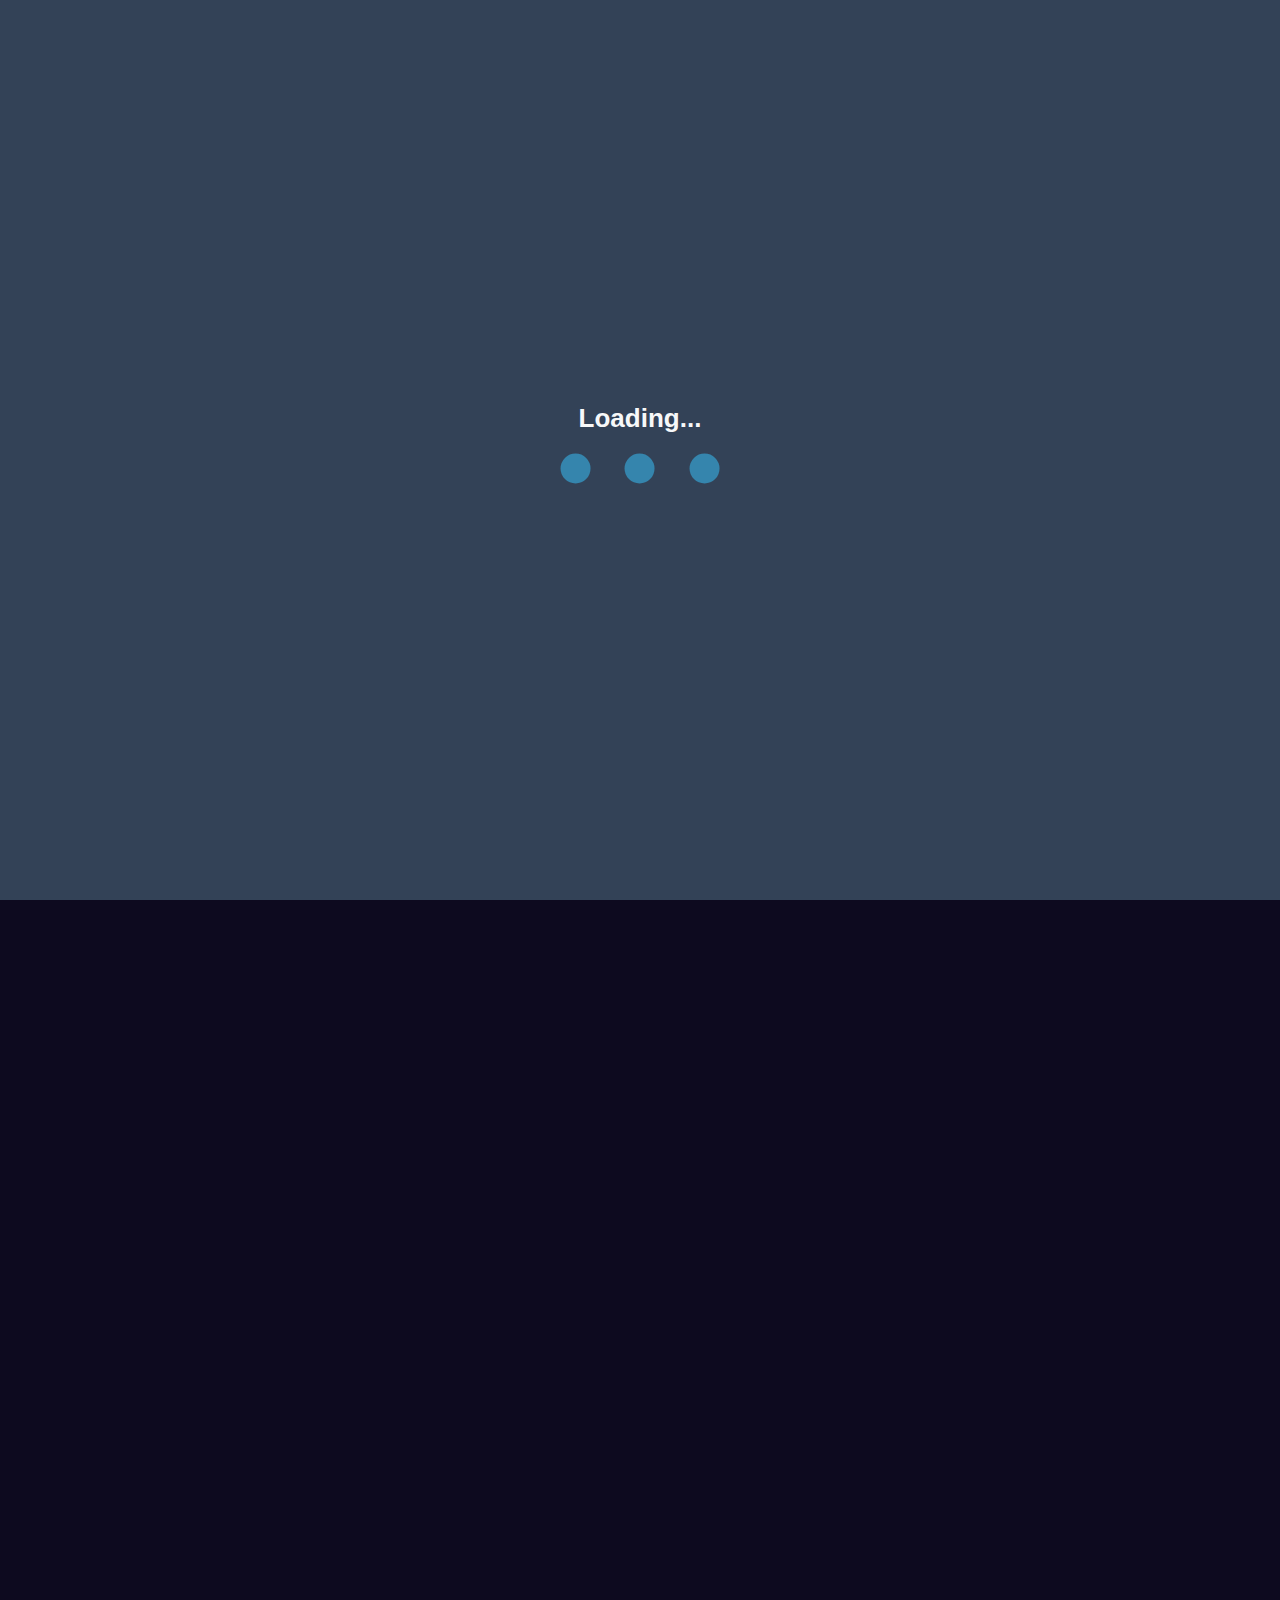
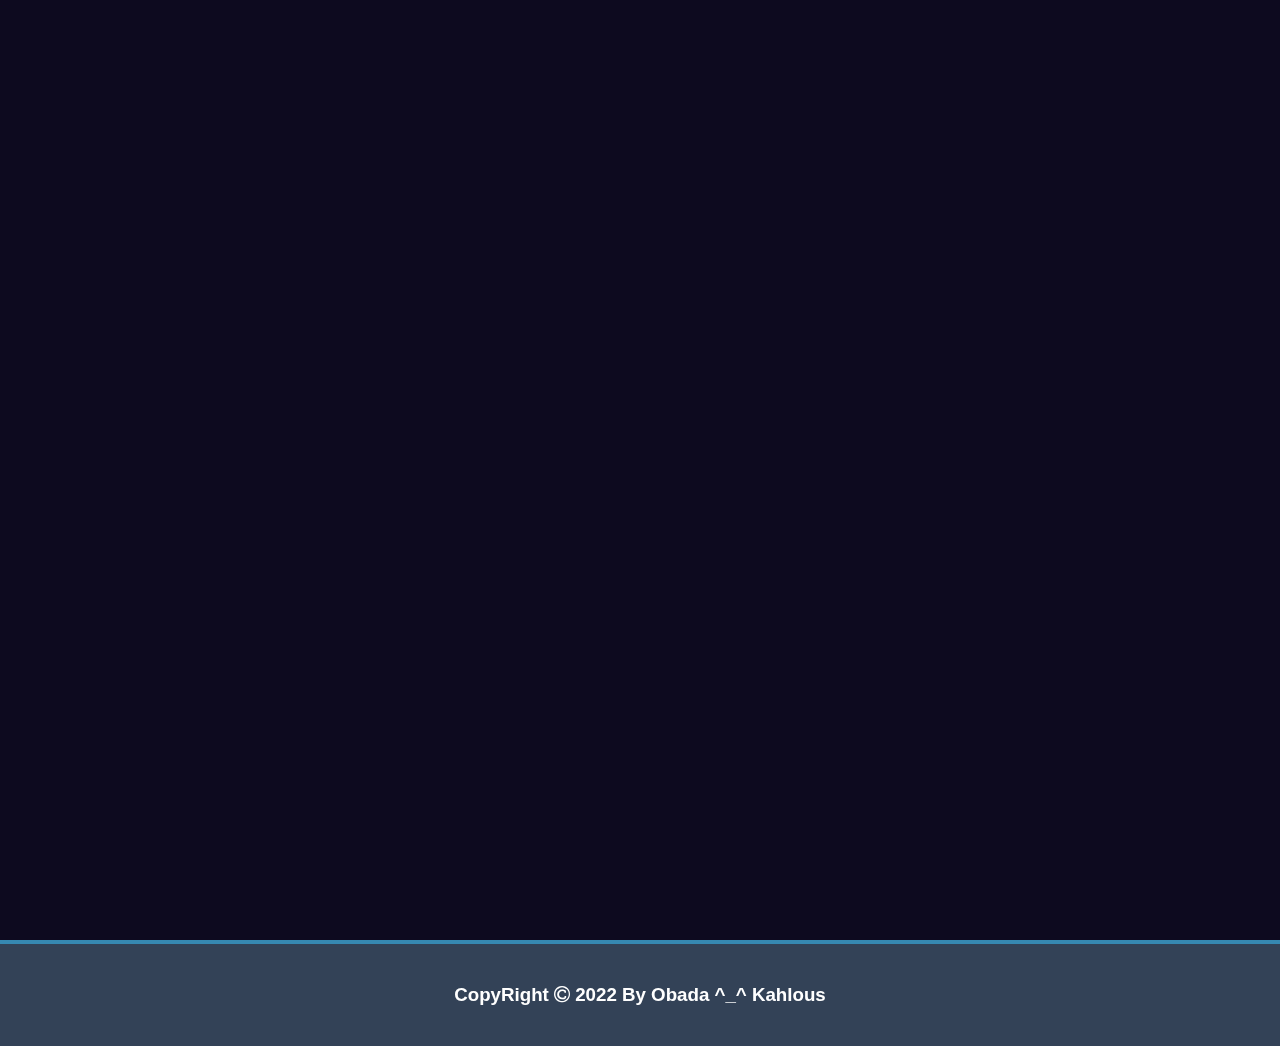
==== index.html @ a0dc9b6d "protofilio" ====
<!DOCTYPE html>
<html lang="en">

<head>
    <meta charset="UTF-8">
    <meta http-equiv="X-UA-Compatible" content="IE=edge">
    <meta name="viewport" content="width=device-width, initial-scale=1.0">
    <title> Portfolio </title>

    <link href="https://unpkg.com/aos@2.3.1/dist/aos.css" rel="stylesheet">
    <link rel="stylesheet" href="https://cdnjs.cloudflare.com/ajax/libs/font-awesome/4.7.0/css/font-awesome.min.css">
    <link rel="stylesheet" href="font-awesome-4.7.0/css/font-awesome.min.css">
    <link rel="preconnect" href="https://fonts.googleapis.com">
    <link rel="stylesheet" href="css/style.css">
</head>

<body>

    <header>


        <div class="logo">
            <h3> <a href="#"> Portofile </a> </h3>
        </div>
        <nav class="navbar">
            <input type="checkbox" id="nav">
            <label for="nav">
                <i class="fa fa-align-left"></i>
            </label>
            <ul>
                <li class="active">
                    <a href="#aboutme"> About Me </a>
                </li>
                <li>
                    <a href="#skills"> Skilles </a>
                </li>
                <li>
                    <a href="#Services"> My Services </a>
                </li>
                <li>
                    <a href="#mywork"> My Work </a>
                </li>
                <li>
                    <a href="#contact"> Contact </a>
                </li>
            </ul>
        </nav>

        <a href="#" class="cv"> Download CV </a>



    </header>

    <!--------------------------- start section About ME  ------------------------------->


    <section class="first-section" id="aboutme">
        <div class="first flex-box">
            <div class="left">
                <div class="img" data-aos="zoom-in" data-aos-duration="7500">
                    <img src="img/obada.jpg" alt="">
                </div>
                <div class="info">
                    <h3> Obada Kahlous </h3>
                    <p> Front-End Developer </p>
                    <p class="social"> Follow Me : </p>
                    <nav>
                        <ul>
                            <li><a href="#"> <i class="fa fa-facebook"></i> </a></li>
                            <li><a href="#"> <i class="fa fa-whatsapp"></i> </a></li>
                            <li><a href="#"> <i class="fa fa-github"></i> </a></li>
                            <li><a href="#"> <i class="fa fa-codepen"></i> </a></li>
                        </ul>
                    </nav>
                    <a href="#" class="cv" data-aos="zoom-in" data-aos-duration="1500"> Download CV </a>
                </div>

            </div>

            <div class="center" id="center">

                <h3 data-aos="zoom-in" data-aos-duration="1500"> Who I Am </h3>
                <span class="sp" data-aos="zoom-in" data-aos-duration="1500"></span>
                <p class="p-1" data-aos="fade-up" data-aos-duration="1500" data-aos-offset="150"> Hello, Iam Obada
                    KAhlous, Working As Front-End Developer Based On Beirut, I Have Amazing Experience In Front-End
                    Development And Website Creation... </p>
                <p class="p-2" data-aos="fade-up" data-aos-duration="1500" data-aos-offset="150"> <span> <i
                            class="fa fa-phone"></i> Phone : </span>  0997741497 </p>
                <p class="p-2" data-aos="fade-up" data-aos-duration="1500" data-aos-offset="150"> <span> <i
                            class="fa fa-envelope"></i> Email : </span> <a
                        href="https//Kahlousobada@gmail.com">Kahlousobada@gmail.com</a></p>
                <p class="p-2" data-aos="fade-up" data-aos-duration="1500" data-aos-offset="150"> <span> <i
                            class="fa fa-address-book"></i> Address : </span> Damascus / Kafarsusa </p>
                <p class="p-2" data-aos="fade-up" data-aos-duration="1500" data-aos-offset="150"> <span> <i
                            class="fa fa-users"></i>Freelancer : </span> Khamsat , Nafzle </p>

            </div>
            <!-- 
            <div class="right" id="right">
                <img src="img/undraw_Design_notes_re_eklr.svg" alt="">
            </div> -->

        </div>

    </section>

    <!--------------------------- end section About me  ------------------------------->




    <!--------------------------- Start  section skills  ------------------------------->


    <section class="wrapper-skills" id="skills">
        <h2 data-aos="zoom-in" data-aos-duration="1500" data-aos-offset="200">My Skills </h2>
        <div class="container">

            <div class="my-skills"  data-aos="fade-up" data-aos-duration="1500" data-aos-offset="300">

                <div class="skills">
                    <div class="details">
                        <span>HTML</span>
                        <span>90%</span>
                    </div>
                    <div class="bar">
                        <div class="progress" style="width : 0" data-width="90%"></div>
                    </div>
                </div>
                <div class="skills">
                    <div class="details">
                        <span>CSS</span>
                        <span>90%</span>
                    </div>
                    <div class="bar">
                        <div class="progress" style="width : 0"  data-width="90%"></div>
                    </div>
                </div>

                <div class="skills">
                    <div class="details">
                        <span>SASS</span>
                        <span>70%</span>
                    </div>
                    <div class="bar">
                        <div class="progress" style="width : 0"  data-width="70%"></div>
                    </div>
                </div>

                <div class="skills">
                    <div class="details">
                        <span>Javascript</span>
                        <span>40%</span>
                    </div>
                    <div class="bar">
                        <div class="progress" style="width : 0"  data-width="40%"></div>
                    </div>
                </div>
                <!-- data-aos="fade-up" data-aos-duration="1500" data-aos-offset="300" -->
                <div class="skills" >
                    <div class="details">
                        <span>jQuery</span>
                        <span>30%</span>
                    </div>
                    <div class="bar">
                        <div class="progress" style="width : 0"  data-width="30%"></div>
                    </div>
                </div>


                <div class="skills">
                    <div class="details">
                        <span>Git/GitHub</span>
                        <span>50%</span>
                    </div>
                    <div class="bar">
                        <div class="progress" style="width : 0"  data-width="50%"></div>
                    </div>
                </div>


            </div>

            <div class="image" data-aos="fade-up" data-aos-duration="1500" data-aos-offset="200">
                <img src="img/undraw_Design_notes_re_eklr.svg" alt="">
            </div>

        </div>
    </section>

    <!--------------------------- end section skills  ------------------------------->

    <!--------------------------- START section my services  ------------------------------->

    <section class="My-services" id="Services">
        <div class="text" data-aos="zoom-in" data-aos-duration="1500" data-aos-offset="200">
            <h2> My Services </h2>
            <span> What Can I Dd </span>
        </div>
        <div class="container">

            <div class="service left" data-aos="fade-up" data-aos-duration="1500" data-aos-offset="200">
                <div class="icon">
                    <i class="fa fa-compress"></i>
                </div>
                <h3> Responsev Designes </h3>
                <p>Build fast and responsive websites on all pages </p>
            </div>

            <div class="service center" data-aos="fade-up" data-aos-duration="1500" data-aos-offset="250">
                <div class="icon">
                    <i class="fa fa-bicycle"></i>
                </div>
                <h3> Speed Work </h3>
                <p>Speed in building all kinds of websites veritatis? </p>
            </div>


            <div class="service right" data-aos="fade-up" data-aos-duration="1500" data-aos-offset="300">
                <div class="icon">
                    <i class="fa fa-code"></i>
                </div>
                <h3> Clean Code </h3>
                <p>Building the website using clean codes and a distinctive arrangement</p>
            </div>


        </div>
    </section>



    <!--------------------------- End section my services  ------------------------------->




    <!--------------------------- start section my portfolio  ------------------------------->


    <section class="my-portfolio" id="mywork">

        <h2 data-aos="zoom-in" data-aos-duration="1500" data-aos-offset="200"> My Portfolio </h2>

        <nav data-aos="zoom-in" data-aos-duration="1500" data-aos-offset="200">
            <ul>
                <li class="active"> All </li>
                <li> UI/UX </li>
                <li> Web Designer </li>
                <li> Obada </li>
            </ul>
        </nav>

        <div class="container">

            
            <div class="work" data-aos="fade-up" data-aos-duration="1500" data-aos-offset="200">
                <a href="https://obadaa-kahlous.github.io/Anime-Club/">
                    <img src="img/anime-project.png" alt="">
                </a>
            </div>

            <div class="work" data-aos="fade-up" data-aos-duration="1500" data-aos-offset="200">

            </div>

            <div class="work" data-aos="fade-up" data-aos-duration="1500" data-aos-offset="200">

            </div>

            <div class="work" data-aos="fade-up" data-aos-duration="1500" data-aos-offset="200">

            </div>

            <div class="work" data-aos="fade-up" data-aos-duration="1500" data-aos-offset="300">

            </div>

            <div class="work" data-aos="fade-up" data-aos-duration="1500" data-aos-offset="300">

            </div>

            <div class="work" data-aos="fade-up" data-aos-duration="1500" data-aos-offset="300">

            </div>

            <div class="work" data-aos="fade-up" data-aos-duration="1500" data-aos-offset="300">

            </div>

        </div>

    </section>



    <!--------------------------- End section my portfolio  ------------------------------->



    <!--------------------------- Start section Contact Wthi Me  ------------------------------->

    <!-- <section class="contact" id="contact">
        <h2 data-aos="zoom-in" data-aos-duration="1000" data-aos-offset="300"> Send Masseage For Me </h2>
        <div class="container">

            <div class="form">
                <form action="">
                    <div class="input" data-aos="fade-up" data-aos-duration="1500" data-aos-offset="100">
                        <label for="text"> Your Name </label>
                        <input type="text" id="text" name="text" placeholder="Your Name">
                    </div>

                    <div class="input" data-aos="fade-up" data-aos-duration="1500" data-aos-offset="150">
                        <label for="email"> Your Email </label>
                        <input type="email" id="email" name="email" placeholder="Your Email">
                    </div>

                    <div class="input" data-aos="fade-up" data-aos-duration="1500" data-aos-offset="150">
                        <label for="Subject"> Subject </label>
                        <input type="Subject" id="Subject" name="Subject" placeholder="Your Subject">
                    </div>

                    <button type="button"> Send </button>
                </form>

            </div>

            <div class="textarea" data-aos="fade-up" data-aos-duration="1500" data-aos-offset="300">
                <img src="img/undraw_contact_us_15o2 (2).svg" alt="">
                <div class="input">
                    <label for="message">Message</label>
                    <textarea name="" id="" cols="30" rows="15" placeholder="Your Sbuject"></textarea>
                </div>

            </div>

        </div>

    </section> -->


    <!--------------------------- End section Contact Wthi Me  ------------------------------->


    <div id="buttom-up">
        <i class="fa fa-arrow-circle-up"></i>
    </div>


    <section class="loading-overlay">
        <div class="spinner">
            <h3> Loading... </h3> 
            <div class="one"></div>
            <div class="tow"></div>
            <div class="three"></div>
        </div>
    </section>



    <footer>
        <h3> CopyRight <i class="fa fa-copyright"></i> 2022 By Obada ^_^ Kahlous </h3>
    </footer>



    
    <script src="https://unpkg.com/aos@2.3.1/dist/aos.js"></script> 
    <script src="https://ajax.googleapis.com/ajax/libs/jquery/3.5.1/jquery.min.js"></script>
    <script src="js/javascript.js"></script>
    <script>
        AOS.init();
    </script>
</body>

</html>
---- css/style.css ----
:root{
    --bgcolor : #0d0a1f;
    --hcolor : #fff;
    --textcolor : #ddd; 
    --white : #fff;
    --navcolor : #334257;
    --bluecolor :#3688b1;
}
*{
    padding: 0;
    margin: 0;
    box-sizing: border-box;
    font-family: 'Poppins', sans-serif;
}
body{
    background-color: var(--bgcolor);
    /* overflow: hidden; */
}
li,ol{
    list-style: none;
}

a{
    text-decoration: none;
}
button{
    border: none;
    cursor: pointer;
}
button:focus{
    outline: none;
}
input:focus{
    outline: none;
}
textarea:focus{
    outline: none;
}
input[type="checkbox"]{
    display: none;
}
h2{
    text-align: center;
    font-size: 40px;
    font-weight: 700;
    font-family: serif;
    color: var(--white);
    margin: 20px auto;
}

@media (max-width : 767px){
    h2{
        font-size: 26px;
    }
}
/************************************ Start header navbar ***********************************/

header{
    width: 100%;
    background-color: #333;
    height: 70px;
    display: flex;
    justify-content: space-between;
    align-items: center;
    background-color: var(--navcolor);
    border-bottom:4px solid var(--bluecolor) ;
    position: fixed;
    top: 0;
    left: 0;
    z-index: 999;

}
header .logo h3{
    color: #fff;
    font-size: 26px;
    line-height: 70px;
    margin-left: 25px;
}
header .logo h3 a{
    color: #fff;
}
header nav ul{
    display: inline-block;
}
header nav ul li{
    display: inline-block;
    line-height: 70px;
    margin-right: 40px;
    font-size: 18px;
    position: relative;
}
header nav ul li.active::before{
    content: "";
    position: absolute;
    width: 105%;
    height: 3px;
    bottom: 20px;
    left: -3px;
    background-color: var(--bluecolor);
    transition: 0.4s;
    z-index: 2;
}

header nav ul li::before{
    content: "";
    position: absolute;
    width: 0;
    height: 3px;
    bottom: 20px;
    left: -3px;
    background-color: var(--bluecolor);
    transition: 0.4s;
}
header nav ul li:hover:before{
    width: 105%;
}
header nav ul li a{
    color: var(--white);
}
header a.cv{
    margin-right: 20px;
    border-radius: 5px;
    font-size: 18px;
    color: var(--white);
    padding: 10px 15px;
    transition: 0.6s ease;
    background: #548CA8;

}
header a.cv:hover{
    background: #548CA8;
    box-shadow: 0 0 30px #548CA8 , 0 0 60px #548CA8 , 0 0 60px #548CA8;
}

label{
    display: none;
}

@media (max-width : 1024px){
    header{
        display: flex;
        flex-direction: column;
        align-items: flex-start;
    }
    /* header .navbar{
        width: 100%;
        transform: translateX(-100%);
        transition: 0.4s ease-in-out;
    } */
    header nav ul{
        position: fixed;
        width: 300px;
        height: 100%;
        background-color: #121221;
        top: 70px;
        left: -100%;
        text-align: center;
        transition: all 0.5s;
        z-index:2;
    }
    header nav ul li{
        display: block;
    }
    header nav ul li.active::before{
        content: "";
        position: absolute;
        width: 100px;
        height: 3px;
        bottom: 20px;
        left: 30%;
        background-color: var(--bluecolor);
        transition: 0.4s;
    }
    header nav ul li::before{
        content: "";
        position: absolute;
        width: 0;
        height: 3px;
        bottom: 20px;
        left: 30%;
        background-color: var(--bluecolor);
        transition: 0.4s;
    }
    header nav ul li:hover:before{
        width: 100px;
    }
    header nav ul li a{
        color: #fff;
    }
    header a.cv{
        display: none;
    }
    header nav label{
        display: block;
        position: absolute;
        top: 20px;
        right: 20px;
        font-size: 24px;
        color: var(--white);
        cursor: pointer;
    }
    #nav:checked ~ ul{
        left: 0;
    }
}
/************************************ End header navbar ***********************************/


/************************************ start first-section ***********************************/

.first-section .first.flex-box{
    width: 100%;
    display: flex;
    justify-content: space-around;
    background-color: var(--bgcolor);
}


/* start first-section first */
.first-section .first.flex-box .left{
    width: 30%;
    padding: 20px;
    display: flex;
    flex-direction: column;
    align-items: center;
    justify-content: center;
    text-align: center;
    border-right: 1px solid var(--bluecolor);
    margin-top: 100px;
}
.first-section .first.flex-box .left img{
    width: 240px;
    height: 240px;
    border-radius: 50%;
    border: 5px solid var(--bluecolor);
}
.first-section .first.flex-box .left h3{
    color: var(--hcolor);
    font-weight: 600;
    margin-top: 15px;
    margin-bottom: 10px;
    font-size: 26px;
}
.first-section .first.flex-box .left p{
    color: var(--hcolor);
    font-weight: 600;
    margin-top: -10px;
    margin-bottom: 10px;
    font-size: 18px;
}
.first-section .first.flex-box .left p.social{
    color: var(--textcolor);
    margin-top: 20px;
    margin-bottom: 10px;
    font-size: 18px;
}

.first-section .first.flex-box .left ul{
    display: inline-block;
}
.first-section .first.flex-box .left ul li{
    display: inline-block;
    font-size: 16px;
    margin: 5px;
    width: 30px;
    height: 30px;
    text-align: center;
    line-height: 30px;
    border-radius: 50%;
    background-color: var(--bluecolor);
}

.first-section .first.flex-box .left ul li a{
    color: var(--white);
}


.first-section .first.flex-box .left .cv{
    display: none;
    margin-top: 20px;
    border-radius: 5px;
    font-size: 16px;
    color: var(--white);
    padding: 10px 10px;
    font-weight: bold;
    font-size: 20px;
    background-color : rgba(54, 136, 177,0.6);;
    transition: 0.4s ease;
    text-align: center;
}
.first-section .first.flex-box .left .cv:hover{
    background: #548CA8;
    box-shadow: 0 0 40px #548CA8 , 0 0 60px #548CA8 , 0 0 80px #548CA8;
}


/* start first-section center */

.first-section .first.flex-box .center{
    width: 70%; 
    padding: 20px;
    display: flex;
    flex-direction: column;
    justify-content: center;
    margin-top: 100px;
}
.first-section .first.flex-box .center h3{
    color: var(--hcolor);
    font-weight: bold;
    margin:10px 0 30px 0;
    padding: 5px;
    font-size: 40px;
    width: fit-content;
    border-bottom: 1px solid var(--bluecolor);
}
.first-section .first.flex-box .center span.sp{
    width: 50px;
    height: 10px;
    background-color: var(--bluecolor);
    border-radius: 10px;
    margin-top: -35px;
    margin-left: 65px;
}
.first-section .first.flex-box .center p.p-1{
   color: var(--textcolor);
   margin: 2em 0;
   padding: 5px;
   line-height: 2;
   letter-spacing: 1px;
   width: 80%;
}

.first-section .first.flex-box .center p.p-2{
    color: var(--textcolor);
    padding: 5px;
    letter-spacing: 1px;
    margin-bottom: 20px;
}
.first-section .first.flex-box .center p.p-2 i{
    color: var(--bluecolor);
    margin-right: 10px;
}
.first-section .first.flex-box .center p.p-2 span{
    font-weight: bold;
    color: var(--textcolor);
}
.first-section .first.flex-box .center p.p-2 a{
    font-weight: bold;
    color: var(--textcolor);
}


/* start media for About me  */

@media (max-width: 767px){
    .first-section .first.flex-box{
        display: flex;
        flex-direction: column;
        justify-content: left;
        margin-top: 70px;
        padding: 0;
    }
    .first-section .first.flex-box .left{
        width: 100%;
        display: flex;
        flex-direction: column;
        margin-top: 0;
        border-right: none;
    }
    .first-section .first.flex-box .left .cv{
        display: block;
    }
    .first-section .first.flex-box .center{
        width: 100%;
        margin-top: 0;
    }
    .first-section .first.flex-box .center p.p-1{
        width: 100%;
    }
    
}

@media(min-width : 768px){
    .first-section .first.flex-box{
        display: flex;
        justify-content: space-between;
        flex-wrap: wrap;
        margin-top: 50px;

    }
    .first-section .first.flex-box .left{
        width: 50%;
        border-bottom: 1px solid var(--bluecolor);
        margin-top: 0;
    }
    .first-section .first.flex-box .left .cv{
        display: block;
    }
    .first-section .first.flex-box .center{
        width: 50%;
        border-bottom: 1px solid var(--bluecolor);
        margin-top: 0;
    }
    .first-section .first.flex-box .center p.p-1{
        width: 100%;
    }
}
@media(min-width : 1024px){
    .first-section .first.flex-box{
        display: flex;
        justify-content: space-between;
        margin-top: 10px;

    }
    .first-section .first.flex-box .left{
        width: 40%;
        border-bottom: none;
        margin-top: 100px;
    }
    .first-section .first.flex-box .left .cv{
        display: none;
    }
    .first-section .first.flex-box .center{
        width: 60%;
        border-bottom: none;
        margin-top: 100px;
    }
    .first-section .first.flex-box .center p.p-1{
        width: 80%;
    }
    
}

/************************************ end first-section ************************************/


/************************************ Start   skilles **********************************************/

.wrapper-skills{
    width: 100%;
    padding: 20px;
    z-index: -1;
}
.wrapper-skills .container{
    padding: 40px;
    display: flex;
    justify-content: space-between;
    align-items: center;
}
.wrapper-skills .container .my-skills{
    width: 60%;
}
.wrapper-skills .container .my-skills .skills{
    margin-top: 30px;
    margin-bottom: 30px;
}
.wrapper-skills .container .my-skills .skills .details{
    width: 100%;
    color: var(--white);
    display: flex;  
    justify-content: space-between;
    margin-bottom: 10px;
}
.wrapper-skills .container .my-skills .skills .bar{
    border: 2px solid var(--bluecolor);
    border-radius: 20px;
}
.wrapper-skills .container .my-skills .skills .bar div.progress{
    height: 9px;
    border-radius: 10px;
    background-color: var(--bluecolor);
    transition: all 2s ease-in-out;
}
.wrapper-skills .container .image{
    width: 35%;
}
.wrapper-skills .container .image img{
    width: 100%;
}
@media (max-width: 868px){
    .wrapper-skills .container{
        display: flex;
        flex-direction: column;
        align-items: center;
        padding: 0;
    }
    .wrapper-skills .container .my-skills{
        width: 100%;
    }
    .wrapper-skills .container .image{
        width: 80%;
    }
}

/************************************ End skilles **********************************************/



/************************************ Start my services **********************************************/
.My-services{
    margin-top: 30px;
    width: 100%;
}
.My-services div.text{
    position: relative;
    margin: 20px auto;
    z-index: -1;
    margin-top: 30px;
}
.My-services div.text span {
    width: 150px;
    background-color : rgba(54, 136, 177,0.6);
    color: #fff;
    text-align: center;
    border-radius: 6px;
    position: absolute;
    z-index: 1;
    bottom: 105%;
    left: 50%;
    font-size: 16px;
    font-weight: 600;
}
  
.My-services div.text span::after {
    content: " ";
    position: absolute;
    top: 100%; /* At the bottom of the tooltip */
    left: 20%;
    margin-left: -5px;
    border-width: 5px;
    border-style: solid;
    border-color: rgba(54, 136, 177,0.6) transparent transparent transparent;
}
.My-services .container{
    display: flex;
    flex-wrap: wrap;
    justify-content: center;
    padding: 40px;
}
.My-services span{
    width: 120px;
    background-color: var(--bluecolor);
    color: #fff;
    text-align: center;
    border-radius: 6px;
    padding: 5px 0;
    position: absolute;
    z-index: 1;
    bottom: 150%;
    left: 50%;
    margin-left: -60px;
}
.My-services .container .service{
    position: relative;
    z-index: 1;
    max-width: 30%;
    margin: 10px;
    padding: 20px;
    background-color: var(--navcolor);
    color: #fff;
    text-align: center;
    font-family: serif;
    cursor: pointer;
}
.My-services .container .service::before {
    content: "";
    position: absolute;
    bottom: 0;
    left: 0;
    width: 4px;
    height: 0%;
    background-color: var(--bluecolor);
    transition: all 0.7s ease-in-out;
}
.My-services .container .service:hover:before{
    height: 100%;
}
.My-services .container .service::after {
    content: "";
    position: absolute;
    top: 0;
    right: 0;
    width: 4px;
    height: 0%;
    background-color: var(--bluecolor);
    transition: all 0.6s ease-in-out;
}
.My-services .container .service:hover:after{
    height: 100%;
}
.My-services .container .service .icon{
    display: block;
    width: 70px;
    height: 70px;
    border: 3px solid var(--bluecolor);
    text-align: center;
    margin: 25px auto;
    transition: 0.4s linear;
    border-radius: 50%;
    z-index: -1;
}
.My-services .container .service:hover{
    transform: translateY(-10px);
}
.My-services .container .service:hover .icon{
    background-color: var(--bluecolor);
    color: var(--white);
}
.My-services .container .service i{
    line-height: 70px;
    font-size: 26px;
}

.My-services .container .service h3{
    font-size: 30px;
    color: var(--white);
    margin-bottom: 20px;
}
.My-services .container .service p{
    letter-spacing: 1px;
    font-size: 18px;
    margin-bottom: 20px;
}
@media (max-width : 767px){
    .My-services .container{
        padding: 0;
    }
    .My-services .container .service{
        max-width: 90% ;
    }
    .My-services div.text span {
        width: 120px;
    }
}
@media (min-width : 768px){
    .My-services .container .service{
        max-width: 45%;
    }
    .My-services .container .service.right{
        max-width: 93%;
    }
}
@media (min-width : 1024px){
    .My-services .container .service{
        max-width: 30%;
    }
    .My-services .container .service.right{
        max-width: 30%;
    }
}
/************************************ End my services **********************************************/


/************************************ Start my Portfolio **********************************************/
.my-portfolio{
    margin-top: 40px;
    padding: 70px 0;
}
.my-portfolio nav{
    display: flex;
    justify-content: center;
    align-items: center;
}
.my-portfolio nav ul{
    display: inline-block;
    margin-bottom: 40px;
}
.my-portfolio nav ul li{
    display: inline-block;
    margin: 20px;
    margin-right: 10px;
    border: 1px solid var(--bluecolor);
    font-size: 18px;
    font-weight: 600;
    border-radius: 5px;
    cursor: pointer;
    transition: 0.4s ease-in;
    color: #fff;
    letter-spacing: 1px;
}
.my-portfolio nav ul li.active{
    color: #fff;
    padding: 10px 20px;
    background-color : rgba(54, 136, 177,0.6);
}
.my-portfolio nav ul li:hover{
    color: #fff;
    background-color : rgba(54, 136, 177,0.6);
}
.my-portfolio nav ul li a{
    color: #fff;
}

.my-portfolio .container{
    display: flex;
    flex-wrap: wrap;
    justify-content: center;
    padding: 40px;
}

.my-portfolio .container .work{
    margin: 10px;
    height: 200px;
    background-color: var(--navcolor);
    overflow: hidden;
    cursor: pointer;
    transition: all 0.6s ease-in-out;
}
.my-portfolio .container .work img{
   width: 100%;
   height: 100%;
   transition: all 0.6s ease-in-out;

}
.my-portfolio .container .work:hover img{
    transform: scale(1.05) rotate(2deg);
}
.my-portfolio .container .work:hover{
    transform: translateY(-10px);
}

@media (max-width : 1024px){
    .my-portfolio nav ul li{
        display: inline-block;
        margin: 5px;
        padding: 8px 10px;
    }
    .my-portfolio .container{
        display: flex;
        flex-wrap: wrap;
        justify-content: center;
        padding: 0;
    }
    .my-portfolio .container .work{
        width: calc((100% / 3) - 40px);
        margin: 10px;
    }
    
}

@media (max-width : 767px){
    .my-portfolio nav ul li{
        display: inline-block;
        margin: 5px;
        padding: 8px 10px;
    }
    .my-portfolio .container{
        display: flex;
        flex-wrap: wrap;
        justify-content: center;
        padding: 0;
    }
    .my-portfolio .container .work{
        width: 44%;
        margin: 10px;
    }
    
}


@media (min-width : 1025px){
    .my-portfolio nav ul li{
        display: inline-block;
        margin: 5px;
        padding: 10px 20px;
    }
    .my-portfolio .container{
        display: flex;
        flex-wrap: wrap;
        justify-content: center;
        padding: 0;
    }
    .my-portfolio .container .work{
        width: calc((100% / 4) - 40px);
        margin: 10px;
    }
    
}

/************************************ end my Portfolio **********************************************/



/************************************ Start Contact **********************************************/
.contact{
    margin-top: 40px;
    padding: 30px;
}
.contact .container{
    padding: 40px;
    display: flex;
    flex-wrap: wrap;
    justify-content: space-between;
    align-items: center;
    flex-direction: row-reverse;
}
.contact .container .form{
    width: 60%;
    padding: 40px;
}
.contact label{
   display: block;
   color: #fff;
   font-size: 18px;
   margin: 10px auto;
}
.contact .container .form form input{
    padding: 10px;
    margin: 20px auto;
    background-color: var(--navcolor);
    border: none;
    border-bottom: 2px solid var(--bluecolor);
    width: 100%;
    font-size: 18px;
    color: #fff;
    border-radius: 5px;
}

 .contact .container .form form button{
    border-radius: 5px;
    font-size: 20px;
    font-weight: bold;
    letter-spacing: 2px;
    color: var(--white);
    padding: 15px 30px;
    background-color: #548CA8;
    margin-top: 20px;
    transition: 0.4s linear;
    width: 100%;
    text-align: center;
}
.contact .container .form form button:hover{
    background: #548CA8;
    box-shadow: 0 0 40px #548CA8 , 0 0 60px #548CA8 , 0 0 80px #548CA8;
}
.contact .container .textarea{
    width: 40%;
    display: flex;
    justify-content: center;
    align-items: center;
}
.contact .container .textarea textarea{
    width: 100%;
    display: block;
    padding: 20px;
    margin: 20px auto;
    background-color: var(--navcolor);
    border: none;
    border-bottom: 2px solid var(--bluecolor);
    resize: none;
    font-size: 18px;
    color: #fff;
    border-radius: 5px;
}

@media (max-width : 867px){
    .contact .container{
        padding: 0;
        display: flex;
        flex-wrap: wrap;
        flex-direction: column;
    }
    .contact .container .image{
        width: 90%;
        margin-bottom: 20px;
    }
    .contact .container .form{
        width: 100%;
        padding: 0;
        margin-bottom: 30px;
    }
    .contact .container .textarea{
        width: 100%;
        display: flex;
        justify-content: center;
        align-items: center;
    }
}


/************************************ End Contact **********************************************/


/************************************ start footer **********************************************/
footer{
    padding: 40px;
    color: #fff;
    background-color: var(--navcolor);
    display: flex;
    justify-content: center;
    align-items: center;
    border-top: 4px solid var(--bluecolor);
}
@media (max-width: 767px){
    footer{
        font-size: 14px;
    }
}

/************************************ End footer **********************************************/


/************************************ start scrool style and buttonup **********************************************/


#buttom-up{
    position: fixed;
    bottom: 20px;
    right: 20px;
    width: 40px;
    height: 40px;
    border-radius: 50%;
    line-height: 40px;
    font-size: 16px;
    color: var(--white);
    text-align: center;
    border: 1px solid var(--bluecolor);
    display: none;
    cursor: pointer;
    z-index: 999;
}
#buttom-up:hover{
    background-color: var(--bluecolor);
}
/* width */
::-webkit-scrollbar {
    width: 3px;
    height: 30px;
}

/* Track */
::-webkit-scrollbar-track {
    background: #fff;
    border-radius: 5px;
}

/* Handle */
::-webkit-scrollbar-thumb {
    background: var(--bluecolor);
    border-radius: 5px;
}

/************************************ end scrool style and buttonup **********************************************/


/************************************* start loading animate **************************************/

.loading-overlay{
    background: var(--navcolor);
    position: fixed;
    left: 50%;
    top: 50%;
    transform: translate(-50%,-50%);
    color: #fff;
    width: 100%;
    height: 100%;
    z-index: 9999;
}

.loading-overlay .spinner{
    position: fixed;
    left: 50%;
    top: 50%;
    transform: translate(-50%,-50%);
}
.loading-overlay .spinner h3{
    text-align: center;
    margin-bottom: 10px;
    font-size: 26px;
    font-weight: 700;
}
.loading-overlay .spinner div {
    width: 30px;
    height: 30px;
    border-radius: 50%;
    background-color: var(--bluecolor);
    display: inline-block;
    margin: 10px 15px;
    animation: up-down 1s infinite alternate;
}

.loading-overlay .spinner div.tow {
    animation-delay: 0.3s;
}
.loading-overlay .spinner div.three {
    animation-delay: 0.6s;
}
@media (max-width : 767px){
    .loading-overlay .spinner div {
        width: 30px;
        height: 30px;
        margin:10px 15px;
        margin-right: 5px;
    }
}
@keyframes up-down{

    0%{
        opacity: 1;
    }
    100%{
        opacity: 0.5;
        transform:  scale(1.3);
    }
}


/************************************* end loading animate **************************************/
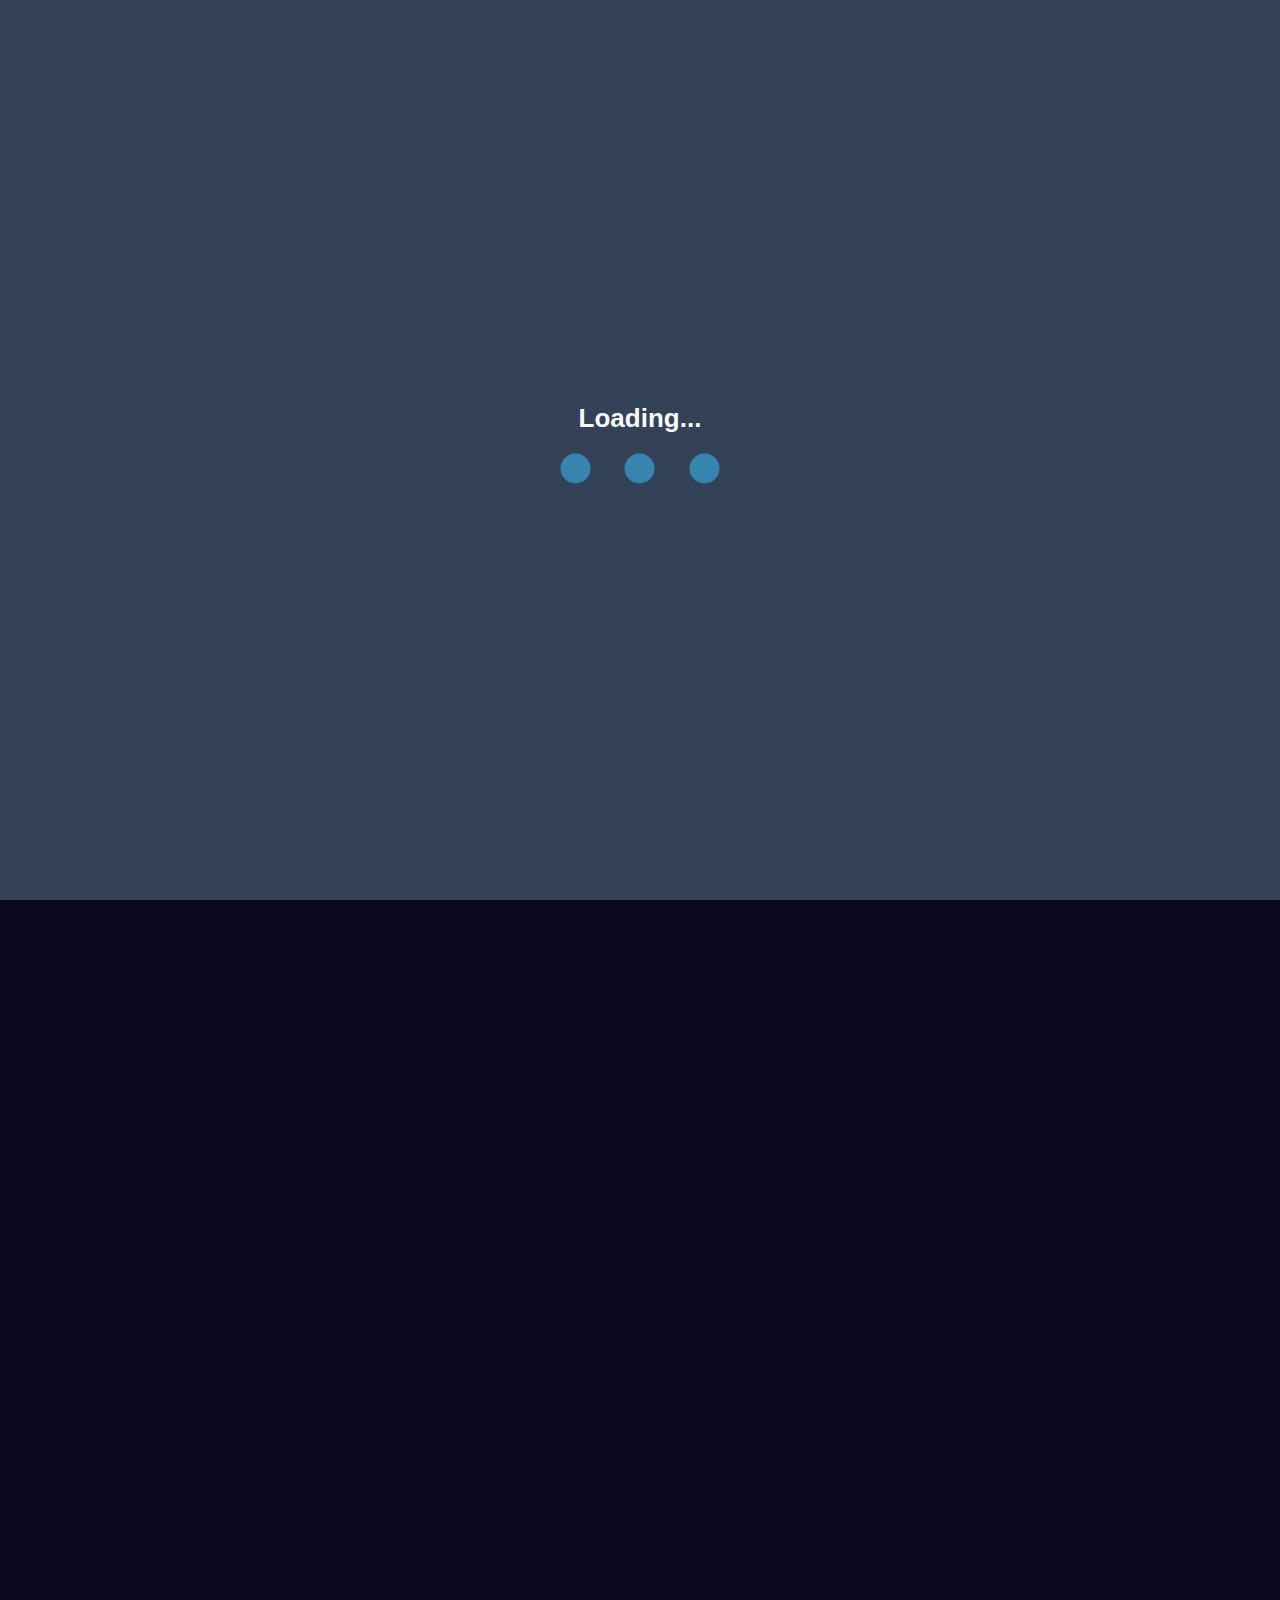
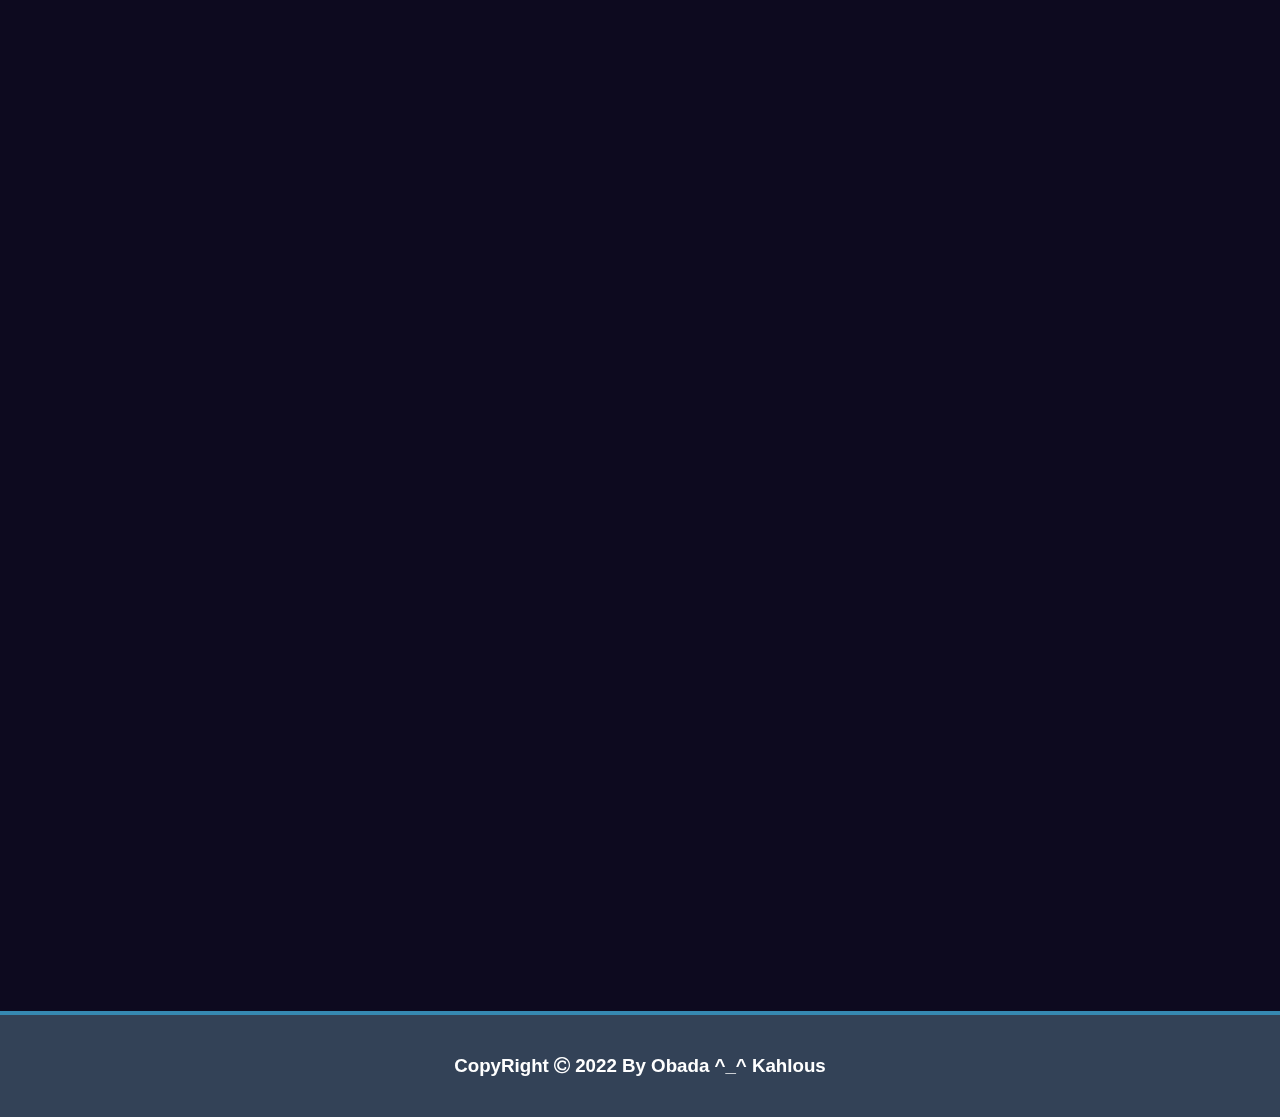
==== commit 634d016d: "spinner" ====
--- a/index.html
+++ b/index.html
@@ -40,9 +40,6 @@
                 <li>
                     <a href="#mywork"> My Work </a>
                 </li>
-                <li>
-                    <a href="#contact"> Contact </a>
-                </li>
             </ul>
         </nav>
 
@@ -58,8 +55,15 @@
     <section class="first-section" id="aboutme">
         <div class="first flex-box">
             <div class="left">
-                <div class="img" data-aos="zoom-in" data-aos-duration="7500">
-                    <img src="img/obada.jpg" alt="">
+                <div class="image" data-aos="zoom-in" data-aos-duration="7500">
+                    <div class="img">
+                        <img src="img/obada.jpg" alt="">
+                    </div>
+                    <div class="lung">
+                        <span class="html"> <i class="fa fa-html5"></i> </span>
+                        <span class="css"> <i class="fa fa-css3"></i> </span>
+                        <span class="react"> <img src="img/react.png" alt=""> </span>
+                    </div>
                 </div>
                 <div class="info">
                     <h3> Obada Kahlous </h3>
@@ -157,7 +161,17 @@
                         <div class="progress" style="width : 0"  data-width="40%"></div>
                     </div>
                 </div>
-                <!-- data-aos="fade-up" data-aos-duration="1500" data-aos-offset="300" -->
+
+                <div class="skills">
+                    <div class="details">
+                        <span>ReactJs</span>
+                        <span>0%</span>
+                    </div>
+                    <div class="bar">
+                        <div class="progress" style="width : 0"  data-width="0%"></div>
+                    </div>
+                </div>
+
                 <div class="skills" >
                     <div class="details">
                         <span>jQuery</span>
--- a/css/style.css
+++ b/css/style.css
@@ -227,12 +227,45 @@
     text-align: center;
     border-right: 1px solid var(--bluecolor);
     margin-top: 100px;
-}
-.first-section .first.flex-box .left img{
+
+}
+
+.first-section .first.flex-box .left .image .lung{
+    position: relative;
+}
+.first-section .first.flex-box .left .image .lung span.html{
+    position: absolute;
+    top:-120px;
+    left: -40px;
+    font-size: 40px;
+    color: rgb(204, 51, 13);
+    transform: rotate(-10deg);
+}
+.first-section .first.flex-box .left .image .lung span.css{
+    position: absolute;
+    top:-60px;
+    right: -40px;
+    font-size: 40px;
+    color: rgb(18, 141, 212);
+}
+.first-section .first.flex-box .left .image .lung span.react{
+    position: absolute;
+    top:-250px;
+    right: -10px;
+    font-size: 40px;
+    color: rgb(18, 141, 212);
+}
+
+.first-section .first.flex-box .left .image .lung span.react img{
+    width: 50px;
+    height: 50px;
+}
+.first-section .first.flex-box .left .img img{
     width: 240px;
-    height: 240px;
+    height: 240px;  
     border-radius: 50%;
     border: 5px solid var(--bluecolor);
+
 }
 .first-section .first.flex-box .left h3{
     color: var(--hcolor);
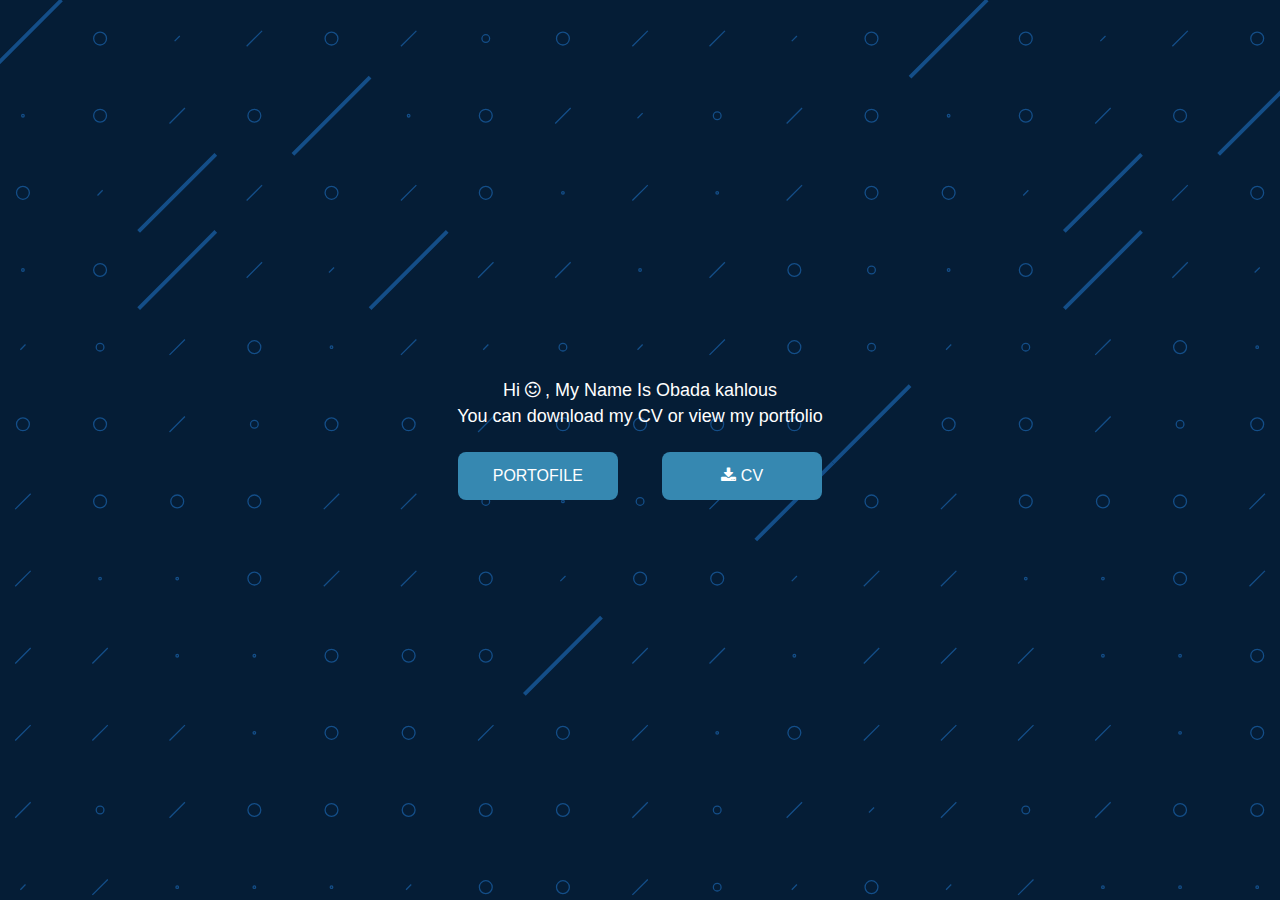
==== commit 9d260cc1: "new page" ====
--- a/index.html
+++ b/index.html
@@ -1,392 +1,33 @@
 <!DOCTYPE html>
 <html lang="en">
-
 <head>
     <meta charset="UTF-8">
     <meta http-equiv="X-UA-Compatible" content="IE=edge">
     <meta name="viewport" content="width=device-width, initial-scale=1.0">
-    <title> Portfolio </title>
-
-    <link href="https://unpkg.com/aos@2.3.1/dist/aos.css" rel="stylesheet">
     <link rel="stylesheet" href="https://cdnjs.cloudflare.com/ajax/libs/font-awesome/4.7.0/css/font-awesome.min.css">
-    <link rel="stylesheet" href="font-awesome-4.7.0/css/font-awesome.min.css">
-    <link rel="preconnect" href="https://fonts.googleapis.com">
-    <link rel="stylesheet" href="css/style.css">
+    <link rel="stylesheet" href="./css/style.css">
+    <title>Portofile</title>
 </head>
-
 <body>
 
-    <header>
+    
 
+    <div class="My-Cv">
+        
+        <div class="btn-style">
+            <p> Hi <i class="fa fa-smile-o"></i> , My Name Is Obada kahlous </p>
+            <p>You can download my CV or view my portfolio</p>
+            <a href="cv.html">
+                <button> Portofile </button>
+            </a>
+            <a href="./CV.docx" class="cv" download>
+                <button> <i class="fa fa-download"></i> CV </button>
+            </a>
+        </div>
+        
 
-        <div class="logo">
-            <h3> <a href="#"> Portofile </a> </h3>
-        </div>
-        <nav class="navbar">
-            <input type="checkbox" id="nav">
-            <label for="nav">
-                <i class="fa fa-align-left"></i>
-            </label>
-            <ul>
-                <li class="active">
-                    <a href="#aboutme"> About Me </a>
-                </li>
-                <li>
-                    <a href="#skills"> Skilles </a>
-                </li>
-                <li>
-                    <a href="#Services"> My Services </a>
-                </li>
-                <li>
-                    <a href="#mywork"> My Work </a>
-                </li>
-            </ul>
-        </nav>
-
-        <a href="#" class="cv"> Download CV </a>
-
-
-
-    </header>
-
-    <!--------------------------- start section About ME  ------------------------------->
-
-
-    <section class="first-section" id="aboutme">
-        <div class="first flex-box">
-            <div class="left">
-                <div class="image" data-aos="zoom-in" data-aos-duration="7500">
-                    <div class="img">
-                        <img src="img/obada.jpg" alt="">
-                    </div>
-                    <div class="lung">
-                        <span class="html"> <i class="fa fa-html5"></i> </span>
-                        <span class="css"> <i class="fa fa-css3"></i> </span>
-                        <span class="react"> <img src="img/react.png" alt=""> </span>
-                    </div>
-                </div>
-                <div class="info">
-                    <h3> Obada Kahlous </h3>
-                    <p> Front-End Developer </p>
-                    <p class="social"> Follow Me : </p>
-                    <nav>
-                        <ul>
-                            <li><a href="#"> <i class="fa fa-facebook"></i> </a></li>
-                            <li><a href="#"> <i class="fa fa-whatsapp"></i> </a></li>
-                            <li><a href="#"> <i class="fa fa-github"></i> </a></li>
-                            <li><a href="#"> <i class="fa fa-codepen"></i> </a></li>
-                        </ul>
-                    </nav>
-                    <a href="#" class="cv" data-aos="zoom-in" data-aos-duration="1500"> Download CV </a>
-                </div>
-
-            </div>
-
-            <div class="center" id="center">
-
-                <h3 data-aos="zoom-in" data-aos-duration="1500"> Who I Am </h3>
-                <span class="sp" data-aos="zoom-in" data-aos-duration="1500"></span>
-                <p class="p-1" data-aos="fade-up" data-aos-duration="1500" data-aos-offset="150"> Hello, Iam Obada
-                    KAhlous, Working As Front-End Developer Based On Beirut, I Have Amazing Experience In Front-End
-                    Development And Website Creation... </p>
-                <p class="p-2" data-aos="fade-up" data-aos-duration="1500" data-aos-offset="150"> <span> <i
-                            class="fa fa-phone"></i> Phone : </span>  0997741497 </p>
-                <p class="p-2" data-aos="fade-up" data-aos-duration="1500" data-aos-offset="150"> <span> <i
-                            class="fa fa-envelope"></i> Email : </span> <a
-                        href="https//Kahlousobada@gmail.com">Kahlousobada@gmail.com</a></p>
-                <p class="p-2" data-aos="fade-up" data-aos-duration="1500" data-aos-offset="150"> <span> <i
-                            class="fa fa-address-book"></i> Address : </span> Damascus / Kafarsusa </p>
-                <p class="p-2" data-aos="fade-up" data-aos-duration="1500" data-aos-offset="150"> <span> <i
-                            class="fa fa-users"></i>Freelancer : </span> Khamsat , Nafzle </p>
-
-            </div>
-            <!-- 
-            <div class="right" id="right">
-                <img src="img/undraw_Design_notes_re_eklr.svg" alt="">
-            </div> -->
-
-        </div>
-
-    </section>
-
-    <!--------------------------- end section About me  ------------------------------->
-
-
-
-
-    <!--------------------------- Start  section skills  ------------------------------->
-
-
-    <section class="wrapper-skills" id="skills">
-        <h2 data-aos="zoom-in" data-aos-duration="1500" data-aos-offset="200">My Skills </h2>
-        <div class="container">
-
-            <div class="my-skills"  data-aos="fade-up" data-aos-duration="1500" data-aos-offset="300">
-
-                <div class="skills">
-                    <div class="details">
-                        <span>HTML</span>
-                        <span>90%</span>
-                    </div>
-                    <div class="bar">
-                        <div class="progress" style="width : 0" data-width="90%"></div>
-                    </div>
-                </div>
-                <div class="skills">
-                    <div class="details">
-                        <span>CSS</span>
-                        <span>90%</span>
-                    </div>
-                    <div class="bar">
-                        <div class="progress" style="width : 0"  data-width="90%"></div>
-                    </div>
-                </div>
-
-                <div class="skills">
-                    <div class="details">
-                        <span>SASS</span>
-                        <span>70%</span>
-                    </div>
-                    <div class="bar">
-                        <div class="progress" style="width : 0"  data-width="70%"></div>
-                    </div>
-                </div>
-
-                <div class="skills">
-                    <div class="details">
-                        <span>Javascript</span>
-                        <span>40%</span>
-                    </div>
-                    <div class="bar">
-                        <div class="progress" style="width : 0"  data-width="40%"></div>
-                    </div>
-                </div>
-
-                <div class="skills">
-                    <div class="details">
-                        <span>ReactJs</span>
-                        <span>0%</span>
-                    </div>
-                    <div class="bar">
-                        <div class="progress" style="width : 0"  data-width="0%"></div>
-                    </div>
-                </div>
-
-                <div class="skills" >
-                    <div class="details">
-                        <span>jQuery</span>
-                        <span>30%</span>
-                    </div>
-                    <div class="bar">
-                        <div class="progress" style="width : 0"  data-width="30%"></div>
-                    </div>
-                </div>
-
-
-                <div class="skills">
-                    <div class="details">
-                        <span>Git/GitHub</span>
-                        <span>50%</span>
-                    </div>
-                    <div class="bar">
-                        <div class="progress" style="width : 0"  data-width="50%"></div>
-                    </div>
-                </div>
-
-
-            </div>
-
-            <div class="image" data-aos="fade-up" data-aos-duration="1500" data-aos-offset="200">
-                <img src="img/undraw_Design_notes_re_eklr.svg" alt="">
-            </div>
-
-        </div>
-    </section>
-
-    <!--------------------------- end section skills  ------------------------------->
-
-    <!--------------------------- START section my services  ------------------------------->
-
-    <section class="My-services" id="Services">
-        <div class="text" data-aos="zoom-in" data-aos-duration="1500" data-aos-offset="200">
-            <h2> My Services </h2>
-            <span> What Can I Dd </span>
-        </div>
-        <div class="container">
-
-            <div class="service left" data-aos="fade-up" data-aos-duration="1500" data-aos-offset="200">
-                <div class="icon">
-                    <i class="fa fa-compress"></i>
-                </div>
-                <h3> Responsev Designes </h3>
-                <p>Build fast and responsive websites on all pages </p>
-            </div>
-
-            <div class="service center" data-aos="fade-up" data-aos-duration="1500" data-aos-offset="250">
-                <div class="icon">
-                    <i class="fa fa-bicycle"></i>
-                </div>
-                <h3> Speed Work </h3>
-                <p>Speed in building all kinds of websites veritatis? </p>
-            </div>
-
-
-            <div class="service right" data-aos="fade-up" data-aos-duration="1500" data-aos-offset="300">
-                <div class="icon">
-                    <i class="fa fa-code"></i>
-                </div>
-                <h3> Clean Code </h3>
-                <p>Building the website using clean codes and a distinctive arrangement</p>
-            </div>
-
-
-        </div>
-    </section>
-
-
-
-    <!--------------------------- End section my services  ------------------------------->
-
-
-
-
-    <!--------------------------- start section my portfolio  ------------------------------->
-
-
-    <section class="my-portfolio" id="mywork">
-
-        <h2 data-aos="zoom-in" data-aos-duration="1500" data-aos-offset="200"> My Portfolio </h2>
-
-        <nav data-aos="zoom-in" data-aos-duration="1500" data-aos-offset="200">
-            <ul>
-                <li class="active"> All </li>
-                <li> UI/UX </li>
-                <li> Web Designer </li>
-                <li> Obada </li>
-            </ul>
-        </nav>
-
-        <div class="container">
-
-            
-            <div class="work" data-aos="fade-up" data-aos-duration="1500" data-aos-offset="200">
-                <a href="https://obadaa-kahlous.github.io/Anime-Club/">
-                    <img src="img/anime-project.png" alt="">
-                </a>
-            </div>
-
-            <div class="work" data-aos="fade-up" data-aos-duration="1500" data-aos-offset="200">
-
-            </div>
-
-            <div class="work" data-aos="fade-up" data-aos-duration="1500" data-aos-offset="200">
-
-            </div>
-
-            <div class="work" data-aos="fade-up" data-aos-duration="1500" data-aos-offset="200">
-
-            </div>
-
-            <div class="work" data-aos="fade-up" data-aos-duration="1500" data-aos-offset="300">
-
-            </div>
-
-            <div class="work" data-aos="fade-up" data-aos-duration="1500" data-aos-offset="300">
-
-            </div>
-
-            <div class="work" data-aos="fade-up" data-aos-duration="1500" data-aos-offset="300">
-
-            </div>
-
-            <div class="work" data-aos="fade-up" data-aos-duration="1500" data-aos-offset="300">
-
-            </div>
-
-        </div>
-
-    </section>
-
-
-
-    <!--------------------------- End section my portfolio  ------------------------------->
-
-
-
-    <!--------------------------- Start section Contact Wthi Me  ------------------------------->
-
-    <!-- <section class="contact" id="contact">
-        <h2 data-aos="zoom-in" data-aos-duration="1000" data-aos-offset="300"> Send Masseage For Me </h2>
-        <div class="container">
-
-            <div class="form">
-                <form action="">
-                    <div class="input" data-aos="fade-up" data-aos-duration="1500" data-aos-offset="100">
-                        <label for="text"> Your Name </label>
-                        <input type="text" id="text" name="text" placeholder="Your Name">
-                    </div>
-
-                    <div class="input" data-aos="fade-up" data-aos-duration="1500" data-aos-offset="150">
-                        <label for="email"> Your Email </label>
-                        <input type="email" id="email" name="email" placeholder="Your Email">
-                    </div>
-
-                    <div class="input" data-aos="fade-up" data-aos-duration="1500" data-aos-offset="150">
-                        <label for="Subject"> Subject </label>
-                        <input type="Subject" id="Subject" name="Subject" placeholder="Your Subject">
-                    </div>
-
-                    <button type="button"> Send </button>
-                </form>
-
-            </div>
-
-            <div class="textarea" data-aos="fade-up" data-aos-duration="1500" data-aos-offset="300">
-                <img src="img/undraw_contact_us_15o2 (2).svg" alt="">
-                <div class="input">
-                    <label for="message">Message</label>
-                    <textarea name="" id="" cols="30" rows="15" placeholder="Your Sbuject"></textarea>
-                </div>
-
-            </div>
-
-        </div>
-
-    </section> -->
-
-
-    <!--------------------------- End section Contact Wthi Me  ------------------------------->
-
-
-    <div id="buttom-up">
-        <i class="fa fa-arrow-circle-up"></i>
     </div>
 
 
-    <section class="loading-overlay">
-        <div class="spinner">
-            <h3> Loading... </h3> 
-            <div class="one"></div>
-            <div class="tow"></div>
-            <div class="three"></div>
-        </div>
-    </section>
-
-
-
-    <footer>
-        <h3> CopyRight <i class="fa fa-copyright"></i> 2022 By Obada ^_^ Kahlous </h3>
-    </footer>
-
-
-
-    
-    <script src="https://unpkg.com/aos@2.3.1/dist/aos.js"></script> 
-    <script src="https://ajax.googleapis.com/ajax/libs/jquery/3.5.1/jquery.min.js"></script>
-    <script src="js/javascript.js"></script>
-    <script>
-        AOS.init();
-    </script>
 </body>
-
 </html>--- a/css/style.css
+++ b/css/style.css
@@ -1,10 +1,10 @@
 :root{
+    --main-color :#3688b1;
     --bgcolor : #0d0a1f;
     --hcolor : #fff;
     --textcolor : #ddd; 
     --white : #fff;
     --navcolor : #334257;
-    --bluecolor :#3688b1;
 }
 *{
     padding: 0;
@@ -12,10 +12,14 @@
     box-sizing: border-box;
     font-family: 'Poppins', sans-serif;
 }
+html{
+    scroll-behavior: smooth;
+}
 body{
     background-color: var(--bgcolor);
     /* overflow: hidden; */
 }
+ht
 li,ol{
     list-style: none;
 }
@@ -45,7 +49,7 @@
     font-weight: 700;
     font-family: serif;
     color: var(--white);
-    margin: 20px auto;
+    margin: 30px auto;
 }
 
 @media (max-width : 767px){
@@ -63,7 +67,7 @@
     justify-content: space-between;
     align-items: center;
     background-color: var(--navcolor);
-    border-bottom:4px solid var(--bluecolor) ;
+    border-bottom:4px solid var(--main-color) ;
     position: fixed;
     top: 0;
     left: 0;
@@ -96,7 +100,7 @@
     height: 3px;
     bottom: 20px;
     left: -3px;
-    background-color: var(--bluecolor);
+    background-color: var(--main-color);
     transition: 0.4s;
     z-index: 2;
 }
@@ -108,7 +112,7 @@
     height: 3px;
     bottom: 20px;
     left: -3px;
-    background-color: var(--bluecolor);
+    background-color: var(--main-color);
     transition: 0.4s;
 }
 header nav ul li:hover:before{
@@ -168,7 +172,7 @@
         height: 3px;
         bottom: 20px;
         left: 30%;
-        background-color: var(--bluecolor);
+        background-color: var(--main-color);
         transition: 0.4s;
     }
     header nav ul li::before{
@@ -178,7 +182,7 @@
         height: 3px;
         bottom: 20px;
         left: 30%;
-        background-color: var(--bluecolor);
+        background-color: var(--main-color);
         transition: 0.4s;
     }
     header nav ul li:hover:before{
@@ -225,7 +229,7 @@
     align-items: center;
     justify-content: center;
     text-align: center;
-    border-right: 1px solid var(--bluecolor);
+    border-right: 1px solid var(--main-color);
     margin-top: 100px;
 
 }
@@ -264,7 +268,8 @@
     width: 240px;
     height: 240px;  
     border-radius: 50%;
-    border: 5px solid var(--bluecolor);
+    border: 5px solid var(--main-color);
+    
 
 }
 .first-section .first.flex-box .left h3{
@@ -300,7 +305,7 @@
     text-align: center;
     line-height: 30px;
     border-radius: 50%;
-    background-color: var(--bluecolor);
+    background-color: var(--main-color);
 }
 
 .first-section .first.flex-box .left ul li a{
@@ -344,12 +349,12 @@
     padding: 5px;
     font-size: 40px;
     width: fit-content;
-    border-bottom: 1px solid var(--bluecolor);
+    border-bottom: 1px solid var(--main-color);
 }
 .first-section .first.flex-box .center span.sp{
     width: 50px;
     height: 10px;
-    background-color: var(--bluecolor);
+    background-color: var(--main-color);
     border-radius: 10px;
     margin-top: -35px;
     margin-left: 65px;
@@ -370,7 +375,7 @@
     margin-bottom: 20px;
 }
 .first-section .first.flex-box .center p.p-2 i{
-    color: var(--bluecolor);
+    color: var(--main-color);
     margin-right: 10px;
 }
 .first-section .first.flex-box .center p.p-2 span{
@@ -423,7 +428,7 @@
     }
     .first-section .first.flex-box .left{
         width: 50%;
-        border-bottom: 1px solid var(--bluecolor);
+        border-bottom: 1px solid var(--main-color);
         margin-top: 0;
     }
     .first-section .first.flex-box .left .cv{
@@ -431,7 +436,7 @@
     }
     .first-section .first.flex-box .center{
         width: 50%;
-        border-bottom: 1px solid var(--bluecolor);
+        border-bottom: 1px solid var(--main-color);
         margin-top: 0;
     }
     .first-section .first.flex-box .center p.p-1{
@@ -476,6 +481,7 @@
 }
 .wrapper-skills .container{
     padding: 40px;
+    padding-top:0;
     display: flex;
     justify-content: space-between;
     align-items: center;
@@ -484,7 +490,6 @@
     width: 60%;
 }
 .wrapper-skills .container .my-skills .skills{
-    margin-top: 30px;
     margin-bottom: 30px;
 }
 .wrapper-skills .container .my-skills .skills .details{
@@ -495,13 +500,13 @@
     margin-bottom: 10px;
 }
 .wrapper-skills .container .my-skills .skills .bar{
-    border: 2px solid var(--bluecolor);
+    border: 2px solid var(--main-color);
     border-radius: 20px;
 }
 .wrapper-skills .container .my-skills .skills .bar div.progress{
     height: 9px;
     border-radius: 10px;
-    background-color: var(--bluecolor);
+    background-color: var(--main-color);
     transition: all 2s ease-in-out;
 }
 .wrapper-skills .container .image{
@@ -531,7 +536,6 @@
 
 /************************************ Start my services **********************************************/
 .My-services{
-    margin-top: 30px;
     width: 100%;
 }
 .My-services div.text{
@@ -572,7 +576,7 @@
 }
 .My-services span{
     width: 120px;
-    background-color: var(--bluecolor);
+    background-color: var(--main-color);
     color: #fff;
     text-align: center;
     border-radius: 6px;
@@ -602,7 +606,7 @@
     left: 0;
     width: 4px;
     height: 0%;
-    background-color: var(--bluecolor);
+    background-color: var(--main-color);
     transition: all 0.7s ease-in-out;
 }
 .My-services .container .service:hover:before{
@@ -615,7 +619,7 @@
     right: 0;
     width: 4px;
     height: 0%;
-    background-color: var(--bluecolor);
+    background-color: var(--main-color);
     transition: all 0.6s ease-in-out;
 }
 .My-services .container .service:hover:after{
@@ -625,7 +629,7 @@
     display: block;
     width: 70px;
     height: 70px;
-    border: 3px solid var(--bluecolor);
+    border: 3px solid var(--main-color);
     text-align: center;
     margin: 25px auto;
     transition: 0.4s linear;
@@ -636,7 +640,7 @@
     transform: translateY(-10px);
 }
 .My-services .container .service:hover .icon{
-    background-color: var(--bluecolor);
+    background-color: var(--main-color);
     color: var(--white);
 }
 .My-services .container .service i{
@@ -699,57 +703,93 @@
     margin-bottom: 40px;
 }
 .my-portfolio nav ul li{
+    position: relative;
     display: inline-block;
-    margin: 20px;
-    margin-right: 10px;
-    border: 1px solid var(--bluecolor);
-    font-size: 18px;
+    margin: 20px 5px;
+    border: 1px solid var(--main-color);
+    font-size: 16px;
     font-weight: 600;
     border-radius: 5px;
     cursor: pointer;
+    color: #fff;
+    letter-spacing: 1px;
+    padding: 10px 20px;
     transition: 0.4s ease-in;
-    color: #fff;
-    letter-spacing: 1px;
 }
 .my-portfolio nav ul li.active{
     color: #fff;
-    padding: 10px 20px;
-    background-color : rgba(54, 136, 177,0.6);
-}
-.my-portfolio nav ul li:hover{
-    color: #fff;
-    background-color : rgba(54, 136, 177,0.6);
+    background-color : rgba(54, 136, 177);
+}
+.my-portfolio nav ul li:after{
+    content: "";
+    position: absolute;
+    top: 0;
+    left: 0;
+    height: 100%;
+    width: 0;
+    background-color: var(--main-color);
+    z-index: -1;
+    transition: 0.5s linear;
+}
+.my-portfolio nav ul li:hover:after{
+    color: #fff;
+    width: 100%;
 }
 .my-portfolio nav ul li a{
     color: #fff;
 }
 
 .my-portfolio .container{
-    display: flex;
-    flex-wrap: wrap;
-    justify-content: center;
-    padding: 40px;
-}
-
+    padding-right: 15px;
+    padding-left: 15px;
+    margin-left: auto;
+    margin-right: auto;
+    display: grid;
+    grid-template-columns:  repeat(auto-fill , minmax(400px,1fr));
+    gap: 40px;
+}
 .my-portfolio .container .work{
-    margin: 10px;
-    height: 200px;
+    position: relative;
+    height: 300px;
     background-color: var(--navcolor);
     overflow: hidden;
     cursor: pointer;
+    overflow: hidden;
     transition: all 0.6s ease-in-out;
 }
 .my-portfolio .container .work img{
    width: 100%;
    height: 100%;
    transition: all 0.6s ease-in-out;
-
-}
-.my-portfolio .container .work:hover img{
-    transform: scale(1.05) rotate(2deg);
-}
+}
+
 .my-portfolio .container .work:hover{
     transform: translateY(-10px);
+}
+.my-portfolio .container .work .info{
+    position: absolute;
+    bottom: -120px;
+    left: 0;
+    width: 100%;
+    height: auto;
+    background-color: rgba(0,0,0,0.8);
+    display: flex;
+    justify-content: space-between;
+    align-items: center;
+    padding: 20px;
+    transition: all 0.4s ease-out;
+}
+.my-portfolio .container .work:hover .info{
+    bottom: 0;
+}
+.my-portfolio .container .work .info p{
+    color: #fff;
+    font-size: 18px;
+}
+.my-portfolio .container .work .info i{
+    font-size: 24px;
+    color: var(--main-color);
+    margin-left: 10px;
 }
 
 @media (max-width : 1024px){
@@ -758,17 +798,6 @@
         margin: 5px;
         padding: 8px 10px;
     }
-    .my-portfolio .container{
-        display: flex;
-        flex-wrap: wrap;
-        justify-content: center;
-        padding: 0;
-    }
-    .my-portfolio .container .work{
-        width: calc((100% / 3) - 40px);
-        margin: 10px;
-    }
-    
 }
 
 @media (max-width : 767px){
@@ -777,37 +806,13 @@
         margin: 5px;
         padding: 8px 10px;
     }
-    .my-portfolio .container{
-        display: flex;
-        flex-wrap: wrap;
-        justify-content: center;
-        padding: 0;
-    }
-    .my-portfolio .container .work{
-        width: 44%;
-        margin: 10px;
-    }
-    
-}
-
-
+}
 @media (min-width : 1025px){
     .my-portfolio nav ul li{
         display: inline-block;
         margin: 5px;
         padding: 10px 20px;
     }
-    .my-portfolio .container{
-        display: flex;
-        flex-wrap: wrap;
-        justify-content: center;
-        padding: 0;
-    }
-    .my-portfolio .container .work{
-        width: calc((100% / 4) - 40px);
-        margin: 10px;
-    }
-    
 }
 
 /************************************ end my Portfolio **********************************************/
@@ -842,7 +847,7 @@
     margin: 20px auto;
     background-color: var(--navcolor);
     border: none;
-    border-bottom: 2px solid var(--bluecolor);
+    border-bottom: 2px solid var(--main-color);
     width: 100%;
     font-size: 18px;
     color: #fff;
@@ -879,7 +884,7 @@
     margin: 20px auto;
     background-color: var(--navcolor);
     border: none;
-    border-bottom: 2px solid var(--bluecolor);
+    border-bottom: 2px solid var(--main-color);
     resize: none;
     font-size: 18px;
     color: #fff;
@@ -922,7 +927,7 @@
     display: flex;
     justify-content: center;
     align-items: center;
-    border-top: 4px solid var(--bluecolor);
+    border-top: 4px solid var(--main-color);
 }
 @media (max-width: 767px){
     footer{
@@ -947,13 +952,13 @@
     font-size: 16px;
     color: var(--white);
     text-align: center;
-    border: 1px solid var(--bluecolor);
+    border: 1px solid var(--main-color);
     display: none;
     cursor: pointer;
     z-index: 999;
 }
 #buttom-up:hover{
-    background-color: var(--bluecolor);
+    background-color: var(--main-color);
 }
 /* width */
 ::-webkit-scrollbar {
@@ -969,7 +974,7 @@
 
 /* Handle */
 ::-webkit-scrollbar-thumb {
-    background: var(--bluecolor);
+    background: var(--main-color);
     border-radius: 5px;
 }
 
@@ -1006,7 +1011,7 @@
     width: 30px;
     height: 30px;
     border-radius: 50%;
-    background-color: var(--bluecolor);
+    background-color: var(--main-color);
     display: inline-block;
     margin: 10px 15px;
     animation: up-down 1s infinite alternate;
@@ -1039,3 +1044,39 @@
 
 
 /************************************* end loading animate **************************************/
+.hide{
+    display: none;
+}
+
+
+.My-Cv{
+    position: absolute;
+    width : 100%;
+    height: 100%;
+    display: flex;
+    justify-content: center;
+    align-items: center;
+    background: url(../img/Sprinkle.svg) no-repeat center center;
+    background-size: cover;
+}
+.My-Cv .btn-style{
+    padding : 20px;
+}
+.My-Cv .btn-style p{
+    text-align: center;
+    color: #fff;
+    margin-bottom: 5px;
+    font-size: 18px;
+    font-family: 'Franklin Gothic Medium', 'Arial Narrow', Arial, sans-serif;
+}
+.My-Cv .btn-style button {
+    padding  : 15PX 30PX ;
+    width : 160px;
+    margin : 20px ; 
+    text-transform: uppercase;
+    font-size: 16px;
+    background-color: var(--main-color);
+    color : #fff;
+    text-align: center;
+    border-radius: 8px;
+}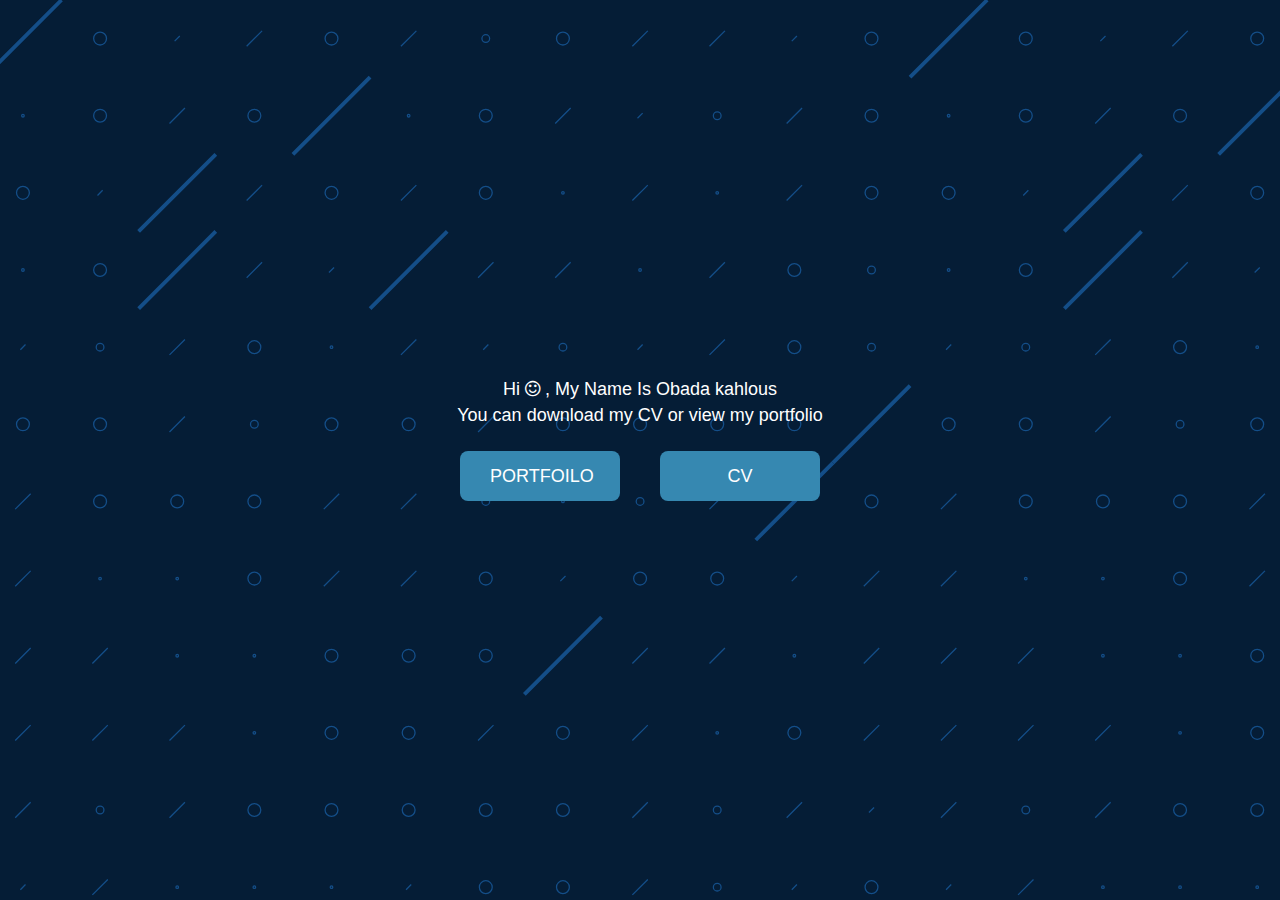
==== commit 8f14e12b: "Upload My Cv And Add tow button" ====
--- a/index.html
+++ b/index.html
@@ -17,12 +17,19 @@
         <div class="btn-style">
             <p> Hi <i class="fa fa-smile-o"></i> , My Name Is Obada kahlous </p>
             <p>You can download my CV or view my portfolio</p>
-            <a href="cv.html">
-                <button> Portofile </button>
-            </a>
-            <a href="./CV.docx" class="cv" download>
-                <button> <i class="fa fa-download"></i> CV </button>
-            </a>
+            <div class="Hi">
+                <a href="./cv.html">
+                    <div class="btn">
+                        <p > Portfoilo </p>
+                    </div>
+                </a>
+                <a href="./CV.docx" class="cv" download>
+                    <div class="btn">
+                        <i class="fa fa-download"> </i>
+                        <p class="cv-text"> CV </p>
+                    </div>
+                </a>
+            </div>
         </div>
         
 
--- a/css/style.css
+++ b/css/style.css
@@ -17,7 +17,7 @@
 }
 body{
     background-color: var(--bgcolor);
-    /* overflow: hidden; */
+    overflow: hidden;
 }
 ht
 li,ol{
@@ -259,18 +259,29 @@
     font-size: 40px;
     color: rgb(18, 141, 212);
 }
-
+/* @keyframes rotate{
+    0%{
+        transform: rotate(0deg);
+    }
+    50%{
+        transform: rotate(360deg);
+    }
+    100%{
+        transform: rotate(-360deg);
+    }
+} */
 .first-section .first.flex-box .left .image .lung span.react img{
     width: 50px;
     height: 50px;
+    animation: rotate 12s infinite alternate;
 }
 .first-section .first.flex-box .left .img img{
     width: 240px;
     height: 240px;  
     border-radius: 50%;
     border: 5px solid var(--main-color);
-    
-
+    object-fit: cover;
+    object-position: 20% 10%;
 }
 .first-section .first.flex-box .left h3{
     color: var(--hcolor);
@@ -1047,8 +1058,6 @@
 .hide{
     display: none;
 }
-
-
 .My-Cv{
     position: absolute;
     width : 100%;
@@ -1067,11 +1076,17 @@
     color: #fff;
     margin-bottom: 5px;
     font-size: 18px;
+    width : 100%;
     font-family: 'Franklin Gothic Medium', 'Arial Narrow', Arial, sans-serif;
 }
-.My-Cv .btn-style button {
+.My-Cv .Hi{
+    display: flex;
+} 
+.My-Cv .btn-style .btn {
+    position: relative;
     padding  : 15PX 30PX ;
     width : 160px;
+    height: 50px;
     margin : 20px ; 
     text-transform: uppercase;
     font-size: 16px;
@@ -1079,4 +1094,53 @@
     color : #fff;
     text-align: center;
     border-radius: 8px;
+    display: flex;
+    justify-content: center;
+    align-items: center;
+    overflow: hidden;
+    transition: 0.4s;
+    /* overflow: hidden; */
+}
+.My-Cv .btn-style .btn:hover:after{
+    width : 100%;
+}
+@media (max-width : 768px){
+    .My-Cv .btn-style .btn{
+        width : 120px;
+        font-size: 14px;
+        margin : 10px ; 
+    }
+}
+.My-Cv .btn-style .btn p{
+    margin: 0;
+}
+.My-Cv .btn-style .btn p.cv-text{
+    position: absolute;
+    top: 50%;
+    left: 0;
+    transform: translateY(-50%);
+    width:100%;
+    height: 100%;
+    transition: 0.4s;
+    line-height: 50px;
+    border-radius: 8px;
+}
+.My-Cv .btn-style .btn:hover p.cv-text{
+    left: 160px;
+}
+.My-Cv .btn-style .btn i{
+    position: absolute;
+    left: -140px;
+    top: 50%;
+    left: -160px;
+    transform: translateY(-50%);
+    height: 100%;
+    width:100%;
+    border-radius: 8px;
+    transition: 0.4s;
+    line-height: 50px;
+    /* background-color: #0d0a1f; */
+}
+.My-Cv .btn-style .btn:hover i{
+    left: 0px;
 }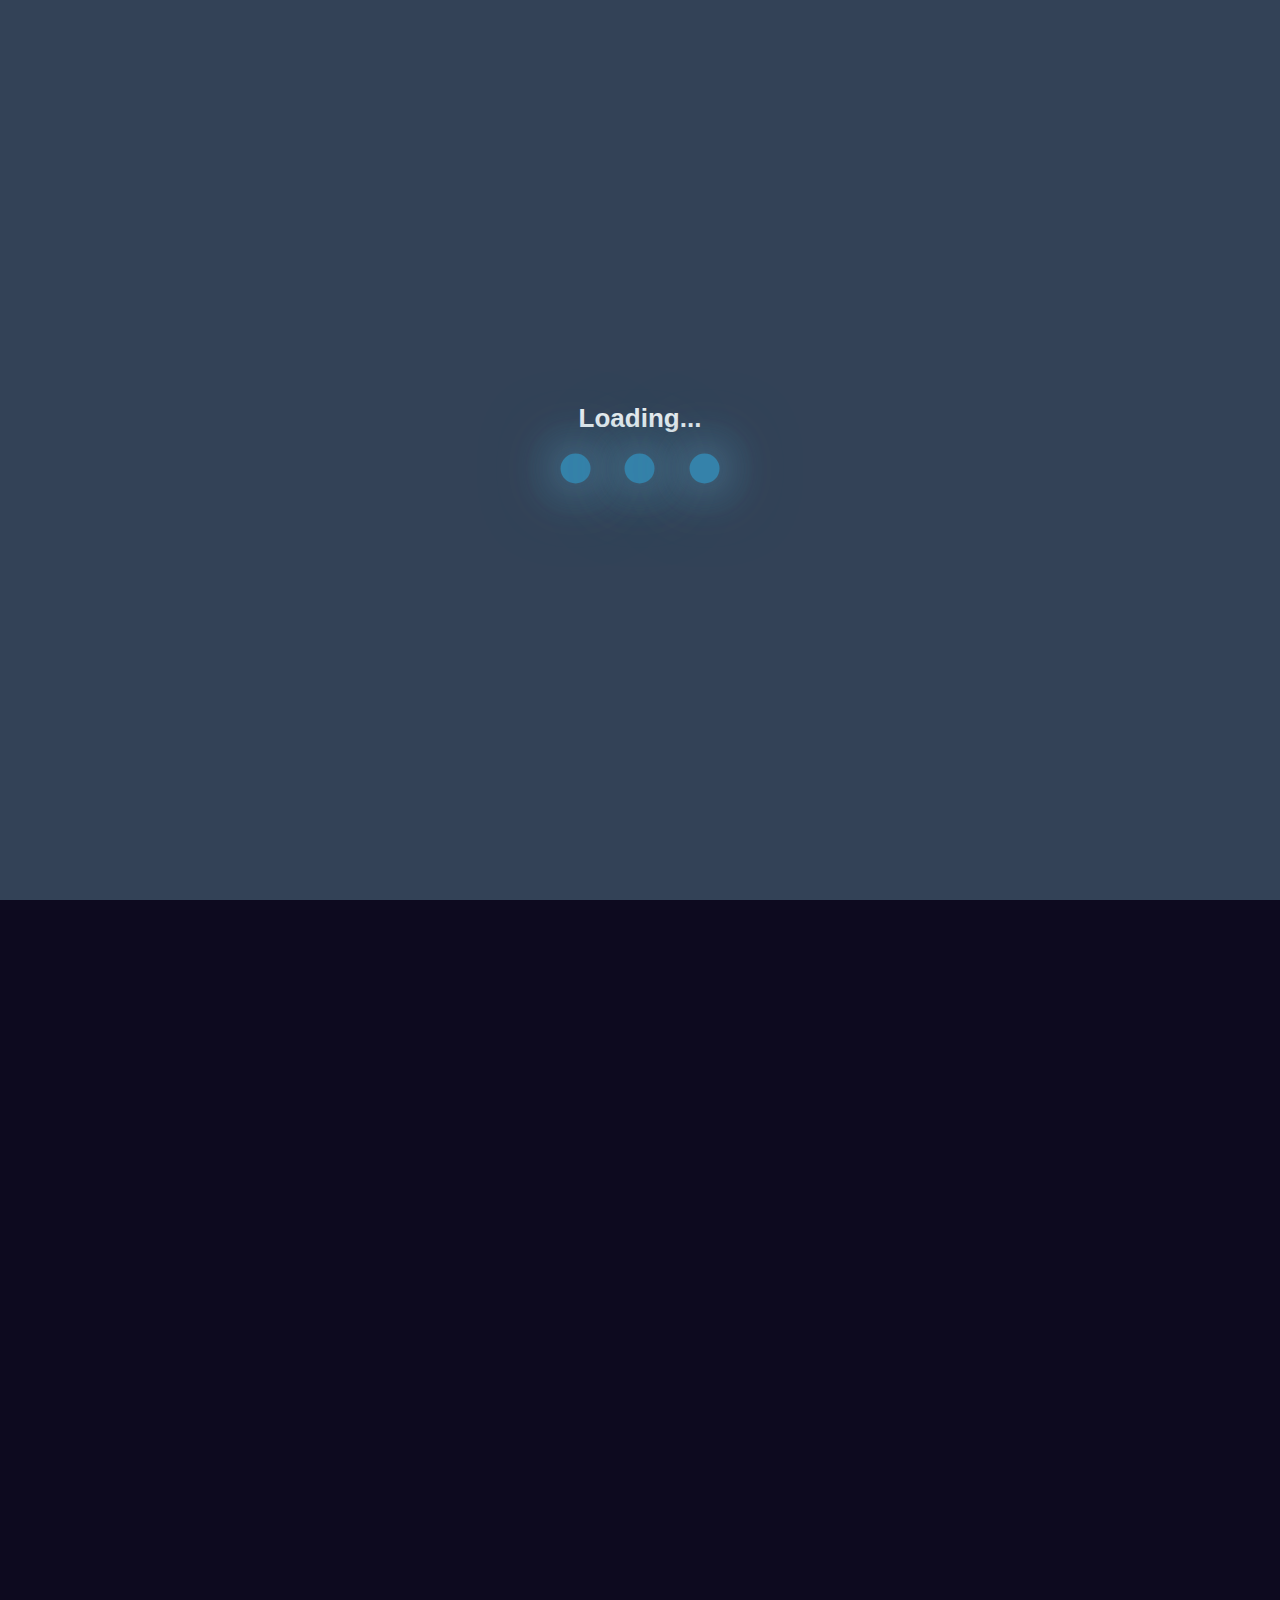
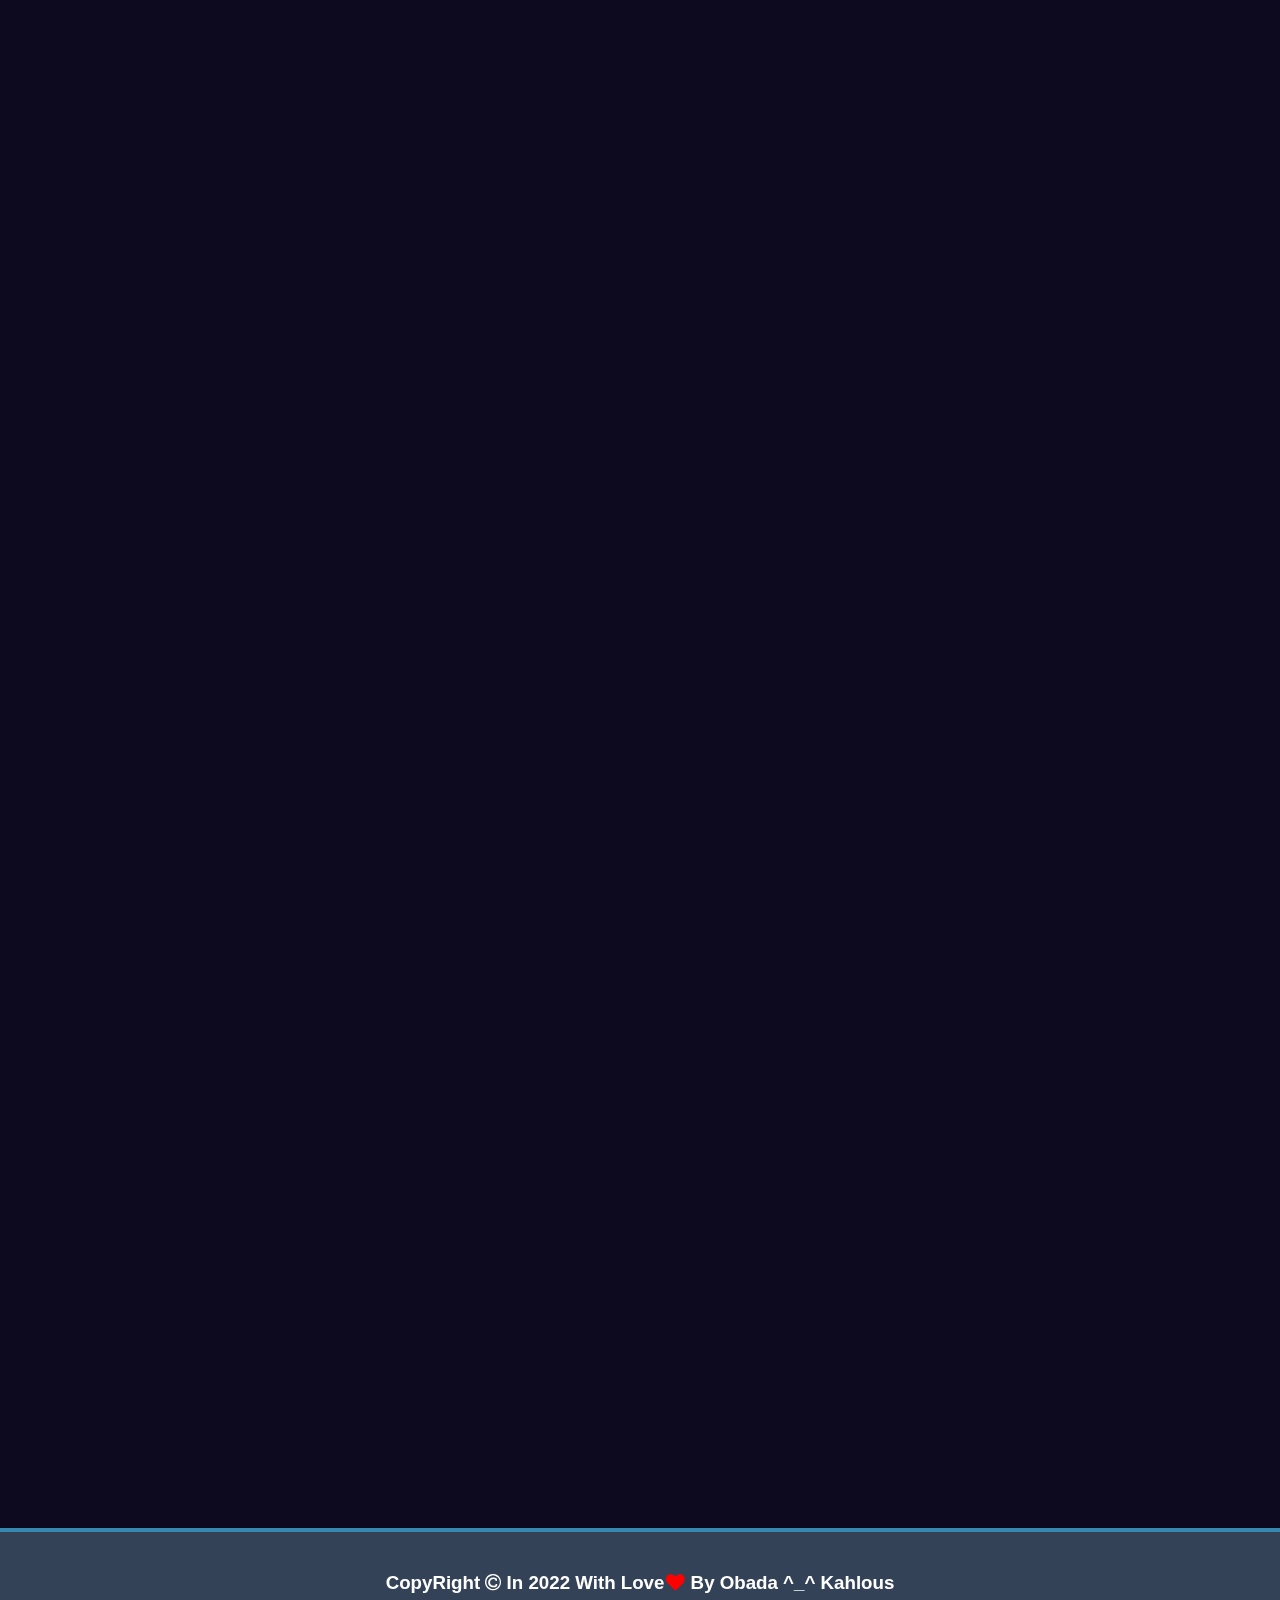
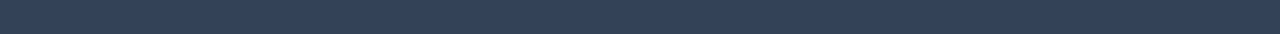
==== commit 0aef6aa3: "test" ====
--- a/index.html
+++ b/index.html
@@ -1,40 +1,407 @@
 <!DOCTYPE html>
 <html lang="en">
+
 <head>
     <meta charset="UTF-8">
     <meta http-equiv="X-UA-Compatible" content="IE=edge">
     <meta name="viewport" content="width=device-width, initial-scale=1.0">
+    <title> Portfolio </title>
+
+    <link href="https://unpkg.com/aos@2.3.1/dist/aos.css" rel="stylesheet">
     <link rel="stylesheet" href="https://cdnjs.cloudflare.com/ajax/libs/font-awesome/4.7.0/css/font-awesome.min.css">
-    <link rel="stylesheet" href="./css/style.css">
-    <title>Portofile</title>
+    <link rel="stylesheet" href="font-awesome-4.7.0/css/font-awesome.min.css">
+    <link rel="preconnect" href="https://fonts.googleapis.com">
+    <link rel="stylesheet" href="css/style.css">
 </head>
+
 <body>
 
+    <header>
+
+
+        <div class="logo">
+            <h3> <a href="#"> Portofile </a> </h3>
+        </div>
+        <nav class="navbar">
+            <input type="checkbox" id="nav">
+            <label for="nav">
+                <i class="fa fa-align-left"></i>
+            </label>
+            <ul>
+                <li class="active">
+                    <a href="#aboutme"> About Me </a>
+                </li>
+                
+                <li>
+                    <a href="#skills"> Skilles </a>
+                </li>
+                <li>
+                    <a href="#Services"> My Services </a>
+                </li>
+                <li>
+                    <a href="#mywork"> My Work </a>
+                </li>
+            </ul>
+        </nav>
+
+        <a href="./CV.docx" class="cv" download> Download CV </a>
+
+
+
+    </header>
+
+    <!--------------------------- start section About ME  ------------------------------->
+
+
+    <section class="first-section" id="aboutme">
+        <div class="first flex-box">
+            <div class="left">
+                <div class="image" data-aos="zoom-in" data-aos-duration="7500">
+                    <div class="img">
+                        <img src="img/photo_2022-03-31_13-03-32.jpg" alt="">
+                    </div>
+                    <div class="lung">
+                        <span class="html"> <i class="fa fa-html5"></i> </span>
+                        <span class="css"> <i class="fa fa-css3"></i> </span>
+                        <span class="react"> <img src="img/react.png" alt=""> </span>
+                    </div>
+                </div>
+                <div class="info">
+                    <h3> Obada Kahlous </h3>
+                    <p> Front-End Developer </p>
+                    <p class="social"> My Accounts : </p>
+                    <nav>
+                        <ul>
+                            <a href="https://www.facebook.com/">
+                                <li> <i class="fa fa-facebook"></i></li>
+                            </a>
+                            
+                            <a title="0997741497" href="tel:+9630997741497" > 
+                                <li>
+                                    <i class="fa fa-whatsapp"></i>
+                                </li>
+                            </a>
+                            <a href="https://github.com/">
+                                <li> <i class="fa fa-github"></i></li>
+                            </a>
+                            <a href="https://kahlousobada@gmail.com/">
+                                <li> <i class="fa fa-envelope"></i></li>
+                            </a>
+                        </ul>
+                    </nav>
+                    <a href="./CV.docx" class="cv" data-aos="zoom-in" data-aos-duration="1500"> Download CV </a>
+                </div>
+
+            </div>
+
+            <div class="center" id="center">
+
+                <h3 data-aos="zoom-in" data-aos-duration="1500"> Who I Am </h3>
+                <span class="sp" data-aos="zoom-in" data-aos-duration="1500"></span>
+                <p class="p-1" data-aos="fade-up" data-aos-duration="1500" data-aos-offset="150"> Hello, Iam Obada
+                    KAhlous, Working As Front-End Developer Based On Damascus, 
+                     I Have Amazing Experience In Front-End
+                    Development And Website Creation... </p>
+                <p class="p-2" data-aos="fade-up" data-aos-duration="1500" data-aos-offset="150"> <span> <i
+                            class="fa fa-phone"></i> Phone : </span>  0997741497 </p>
+                <p class="p-2" data-aos="fade-up" data-aos-duration="1500" data-aos-offset="150"> <span> <i
+                            class="fa fa-envelope"></i> Email : </span> <a
+                        href="https://kahlousobada@gmail.com/">Kahlousobada@gmail.com</a></p>
+                <p class="p-2" data-aos="fade-up" data-aos-duration="1500" data-aos-offset="150"> <span> <i
+                            class="fa fa-address-book"></i> Address : </span> Damascus / Kafarsusa </p>
+                <p class="p-2" data-aos="fade-up" data-aos-duration="1500" data-aos-offset="150"> <span> <i
+                            class="fa fa-users"></i>Freelancer : </span> Khamsat , Nafzle </p>
+
+            </div>
+            <!-- 
+            <div class="right" id="right">
+                <img src="img/undraw_Design_notes_re_eklr.svg" alt="">
+            </div> -->
+
+        </div>
+
+    </section>
+
+    <!--------------------------- end section About me  ------------------------------->
+
+
+
+
+    <!--------------------------- Start  section skills  ------------------------------->
+
+
+    <section class="wrapper-skills" id="skills">
+        <h2 data-aos="zoom-in" data-aos-duration="1500" data-aos-offset="200">My Skills </h2>
+        <div class="container">
+
+            <div class="my-skills"  data-aos="fade-up" data-aos-duration="1500" data-aos-offset="300">
+
+                <div class="skills">
+                    <div class="details">
+                        <span>HTML</span>
+                        <span>90%</span>
+                    </div>
+                    <div class="bar">
+                        <div class="progress" style="width : 0" data-width="90%"></div>
+                    </div>
+                </div>
+                <div class="skills">
+                    <div class="details">
+                        <span>CSS</span>
+                        <span>90%</span>
+                    </div>
+                    <div class="bar">
+                        <div class="progress" style="width : 0"  data-width="90%"></div>
+                    </div>
+                </div>
+
+                <div class="skills">
+                    <div class="details">
+                        <span>Sass</span>
+                        <span>70%</span>
+                    </div>
+                    <div class="bar">
+                        <div class="progress" style="width : 0"  data-width="70%"></div>
+                    </div>
+                </div>
+
+                <div class="skills">
+                    <div class="details">
+                        <span>Javascript</span>
+                        <span>40%</span>
+                    </div>
+                    <div class="bar">
+                        <div class="progress" style="width : 0"  data-width="40%"></div>
+                    </div>
+                </div>
+
+                <div class="skills">
+                    <div class="details">
+                        <span>ReactJs</span>
+                        <span>20%</span>
+                    </div>
+                    <div class="bar">
+                        <div class="progress" style="width : 0"  data-width="20%"></div>
+                    </div>
+                </div>
+
+                <div class="skills" >
+                    <div class="details">
+                        <span>jQuery</span>
+                        <span>25%</span>
+                    </div>
+                    <div class="bar">
+                        <div class="progress" style="width : 0"  data-width="25%"></div>
+                    </div>
+                </div>
+
+
+                <div class="skills">
+                    <div class="details">
+                        <span>Git/GitHub</span>
+                        <span>25%</span>
+                    </div>
+                    <div class="bar">
+                        <div class="progress" style="width : 0"  data-width="25%"></div>
+                    </div>
+                </div>
+
+
+            </div>
+
+            <div class="image" data-aos="fade-up" data-aos-duration="1500" data-aos-offset="200">
+                <img src="img/undraw_Design_notes_re_eklr.svg" alt="">
+            </div>
+
+        </div>
+    </section>
+
+    <!--------------------------- end section skills  ------------------------------->
+
+    <!--------------------------- START section my services  ------------------------------->
+
+    <section class="My-services" id="Services">
+        <div class="text" data-aos="zoom-in" data-aos-duration="1500" data-aos-offset="200">
+            <h2> My Services </h2>
+            <span> What Can I Dd </span>
+        </div>
+        <div class="container">
+
+            <div class="service left" data-aos="fade-up" data-aos-duration="1500" data-aos-offset="200">
+                <div class="icon">
+                    <i class="fa fa-compress"></i>
+                </div>
+                <h3> Responsev Designes </h3>
+                <p>Build fast and responsive websites on all pages </p>
+            </div>
+
+            <div class="service center" data-aos="fade-up" data-aos-duration="1500" data-aos-offset="250">
+                <div class="icon">
+                    <i class="fa fa-bicycle"></i>
+                </div>
+                <h3> Speed Work </h3>
+                <p>Speed in building all kinds of websites veritatis? </p>
+            </div>
+
+
+            <div class="service right" data-aos="fade-up" data-aos-duration="1500" data-aos-offset="300">
+                <div class="icon">
+                    <i class="fa fa-code"></i>
+                </div>
+                <h3> Clean Code </h3>
+                <p>Building the website using clean codes and a distinctive arrangement</p>
+            </div>
+
+
+        </div>
+    </section>
+
+
+
+    <!--------------------------- End section my services  ------------------------------->
+
+
+
+
+    <!--------------------------- start section my portfolio  ------------------------------->
+
+
+    <section class="my-portfolio" id="mywork">
+
+        <h2 data-aos="zoom-in" data-aos-duration="1500" data-aos-offset="200"> My Portfolio </h2>
+
+        <nav data-aos="zoom-in" data-aos-duration="1500" data-aos-offset="200">
+            <ul>
+                <li class="active" data-fillter="all"> All </li>
+                <li data-fillter="ui"> UI/UX </li>
+                <li data-fillter="front"> Web Designer </li>
+            </ul>
+        </nav>
+
+        <div class="container">
+
+            
+            <div class="work" data-aos="fade-up" data-aos-duration="1500" data-aos-offset="100" data-item="front">
+                <img src="img/anime-project.png" alt="">
+                <div class="info">
+                    <div class="text">
+                        <p> Anime Club </p>
+                    </div>
+                    <div class="link">
+                        <a href="https://obadaa-kahlous.github.io/Anime-Club/">
+                            <i class="fa fa-play"> </i>
+                        </a>
+                        <a href="https://github.com/Obadaa-Kahlous/Anime-Club">
+                            <i class="fa fa-code"> </i>
+                        </a>
+                    </div>
+                </div>
+            </div>
+
+            <div class="work" data-aos="fade-up" data-aos-duration="1500" data-aos-offset="100" data-item="ui">
+
+            </div>
+
+            <div class="work" data-aos="fade-up" data-aos-duration="1500" data-aos-offset="100" data-item="ui">
+
+            </div>
+
+            <div class="work" data-aos="fade-up" data-aos-duration="1500" data-aos-offset="50" data-item="front">
+
+            </div>
+
+            <div class="work" data-aos="fade-up" data-aos-duration="1500" data-aos-offset="50" data-item="front">
+
+            </div>
+
+            <div class="work" data-aos="fade-up" data-aos-duration="1500" data-aos-offset="50" data-item="ui">
+
+            </div>
+
+        </div>
+
+    </section>
+
+
+
+    <!--------------------------- End section my portfolio  ------------------------------->
+
+
+
+    <!--------------------------- Start section Contact Wthi Me  ------------------------------->
+
+    <!-- <section class="contact" id="contact">
+        <h2 data-aos="zoom-in" data-aos-duration="1000" data-aos-offset="300"> Send Masseage For Me </h2>
+        <div class="container">
+
+            <div class="form">
+                <form action="">
+                    <div class="input" data-aos="fade-up" data-aos-duration="1500" data-aos-offset="100">
+                        <label for="text"> Your Name </label>
+                        <input type="text" id="text" name="text" placeholder="Your Name">
+                    </div>
+
+                    <div class="input" data-aos="fade-up" data-aos-duration="1500" data-aos-offset="150">
+                        <label for="email"> Your Email </label>
+                        <input type="email" id="email" name="email" placeholder="Your Email">
+                    </div>
+
+                    <div class="input" data-aos="fade-up" data-aos-duration="1500" data-aos-offset="150">
+                        <label for="Subject"> Subject </label>
+                        <input type="Subject" id="Subject" name="Subject" placeholder="Your Subject">
+                    </div>
+
+                    <button type="button"> Send </button>
+                </form>
+
+            </div>
+
+            <div class="textarea" data-aos="fade-up" data-aos-duration="1500" data-aos-offset="300">
+                <img src="img/undraw_contact_us_15o2 (2).svg" alt="">
+                <div class="input">
+                    <label for="message">Message</label>
+                    <textarea name="" id="" cols="30" rows="15" placeholder="Your Sbuject"></textarea>
+                </div>
+
+            </div>
+
+        </div>
+
+    </section> -->
+
+
+    <!--------------------------- End section Contact Wthi Me  ------------------------------->
+
+
+    <div id="buttom-up">
+        <i class="fa fa-arrow-circle-up"></i>
+    </div>
+
+
+    <section class="loading-overlay">
+        <div class="spinner">
+            <h3> Loading... </h3> 
+            <div class="one"></div>
+            <div class="tow"></div>
+            <div class="three"></div>
+        </div>
+    </section>
+
+
+
+    <footer>
+        <h3> CopyRight <i class="fa fa-copyright"></i> In 2022 With Love<i class="fa fa-heart"></i> By Obada ^_^ Kahlous </h3>
+    </footer>
+
+
+
     
-
-    <div class="My-Cv">
-        
-        <div class="btn-style">
-            <p> Hi <i class="fa fa-smile-o"></i> , My Name Is Obada kahlous </p>
-            <p>You can download my CV or view my portfolio</p>
-            <div class="Hi">
-                <a href="./cv.html">
-                    <div class="btn">
-                        <p > Portfoilo </p>
-                    </div>
-                </a>
-                <a href="./CV.docx" class="cv" download>
-                    <div class="btn">
-                        <i class="fa fa-download"> </i>
-                        <p class="cv-text"> CV </p>
-                    </div>
-                </a>
-            </div>
-        </div>
-        
-
-    </div>
-
-
+    <script src="https://unpkg.com/aos@2.3.1/dist/aos.js"></script> 
+    <script src="https://ajax.googleapis.com/ajax/libs/jquery/3.5.1/jquery.min.js"></script>
+    <script src="js/javascript.js"></script>
+    <script>
+        AOS.init();
+    </script>
 </body>
+
 </html>--- a/css/style.css
+++ b/css/style.css
@@ -252,6 +252,11 @@
     font-size: 40px;
     color: rgb(18, 141, 212);
 }
+@media (max-width : 600px){
+    .first-section .first.flex-box .left .image .lung span.css{
+        right: -20px;
+    }
+}
 .first-section .first.flex-box .left .image .lung span.react{
     position: absolute;
     top:-250px;
@@ -259,17 +264,6 @@
     font-size: 40px;
     color: rgb(18, 141, 212);
 }
-/* @keyframes rotate{
-    0%{
-        transform: rotate(0deg);
-    }
-    50%{
-        transform: rotate(360deg);
-    }
-    100%{
-        transform: rotate(-360deg);
-    }
-} */
 .first-section .first.flex-box .left .image .lung span.react img{
     width: 50px;
     height: 50px;
@@ -307,6 +301,9 @@
 .first-section .first.flex-box .left ul{
     display: inline-block;
 }
+.first-section .first.flex-box .left ul a{
+    color: var(--white);
+}
 .first-section .first.flex-box .left ul li{
     display: inline-block;
     font-size: 16px;
@@ -318,12 +315,6 @@
     border-radius: 50%;
     background-color: var(--main-color);
 }
-
-.first-section .first.flex-box .left ul li a{
-    color: var(--white);
-}
-
-
 .first-section .first.flex-box .left .cv{
     display: none;
     margin-top: 20px;
@@ -701,6 +692,7 @@
 
 /************************************ Start my Portfolio **********************************************/
 .my-portfolio{
+    width : 100%;
     margin-top: 40px;
     padding: 70px 0;
 }
@@ -759,6 +751,13 @@
     grid-template-columns:  repeat(auto-fill , minmax(400px,1fr));
     gap: 40px;
 }
+@media (max-width : 500px){
+    .my-portfolio .container{
+        display: grid;
+        grid-template-columns:  repeat(auto-fill , minmax(100%,1fr));
+        gap: 40px;
+    }
+}
 .my-portfolio .container .work{
     position: relative;
     height: 300px;
@@ -802,7 +801,6 @@
     color: var(--main-color);
     margin-left: 10px;
 }
-
 @media (max-width : 1024px){
     .my-portfolio nav ul li{
         display: inline-block;
@@ -940,6 +938,10 @@
     align-items: center;
     border-top: 4px solid var(--main-color);
 }
+footer .fa-heart{
+    color : red;
+    margin-left: 2px;
+}
 @media (max-width: 767px){
     footer{
         font-size: 14px;
@@ -1025,9 +1027,12 @@
     background-color: var(--main-color);
     display: inline-block;
     margin: 10px 15px;
+    box-shadow: 0 0 40px #548CA8 , 0 0 60px #548CA8 , 0 0 80px #548CA8;
     animation: up-down 1s infinite alternate;
 }
-
+.loading-overlay .spinner div.one{
+    animation-delay: 0s;
+}
 .loading-overlay .spinner div.tow {
     animation-delay: 0.3s;
 }
@@ -1046,10 +1051,12 @@
 
     0%{
         opacity: 1;
+        /* filter: hue-rotate(0deg) */
     }
     100%{
         opacity: 0.5;
         transform:  scale(1.3);
+        /* filter: hue-rotate(360deg) */
     }
 }
 
@@ -1081,6 +1088,8 @@
 }
 .My-Cv .Hi{
     display: flex;
+    justify-content: space-between;
+    width: 100%;
 } 
 .My-Cv .btn-style .btn {
     position: relative;
@@ -1101,16 +1110,16 @@
     transition: 0.4s;
     /* overflow: hidden; */
 }
+@media (max-width : 768px){
+    .My-Cv .btn-style .btn{
+        width : 130px;
+        font-size: 14px;
+    }
+}
 .My-Cv .btn-style .btn:hover:after{
     width : 100%;
 }
-@media (max-width : 768px){
-    .My-Cv .btn-style .btn{
-        width : 120px;
-        font-size: 14px;
-        margin : 10px ; 
-    }
-}
+
 .My-Cv .btn-style .btn p{
     margin: 0;
 }
